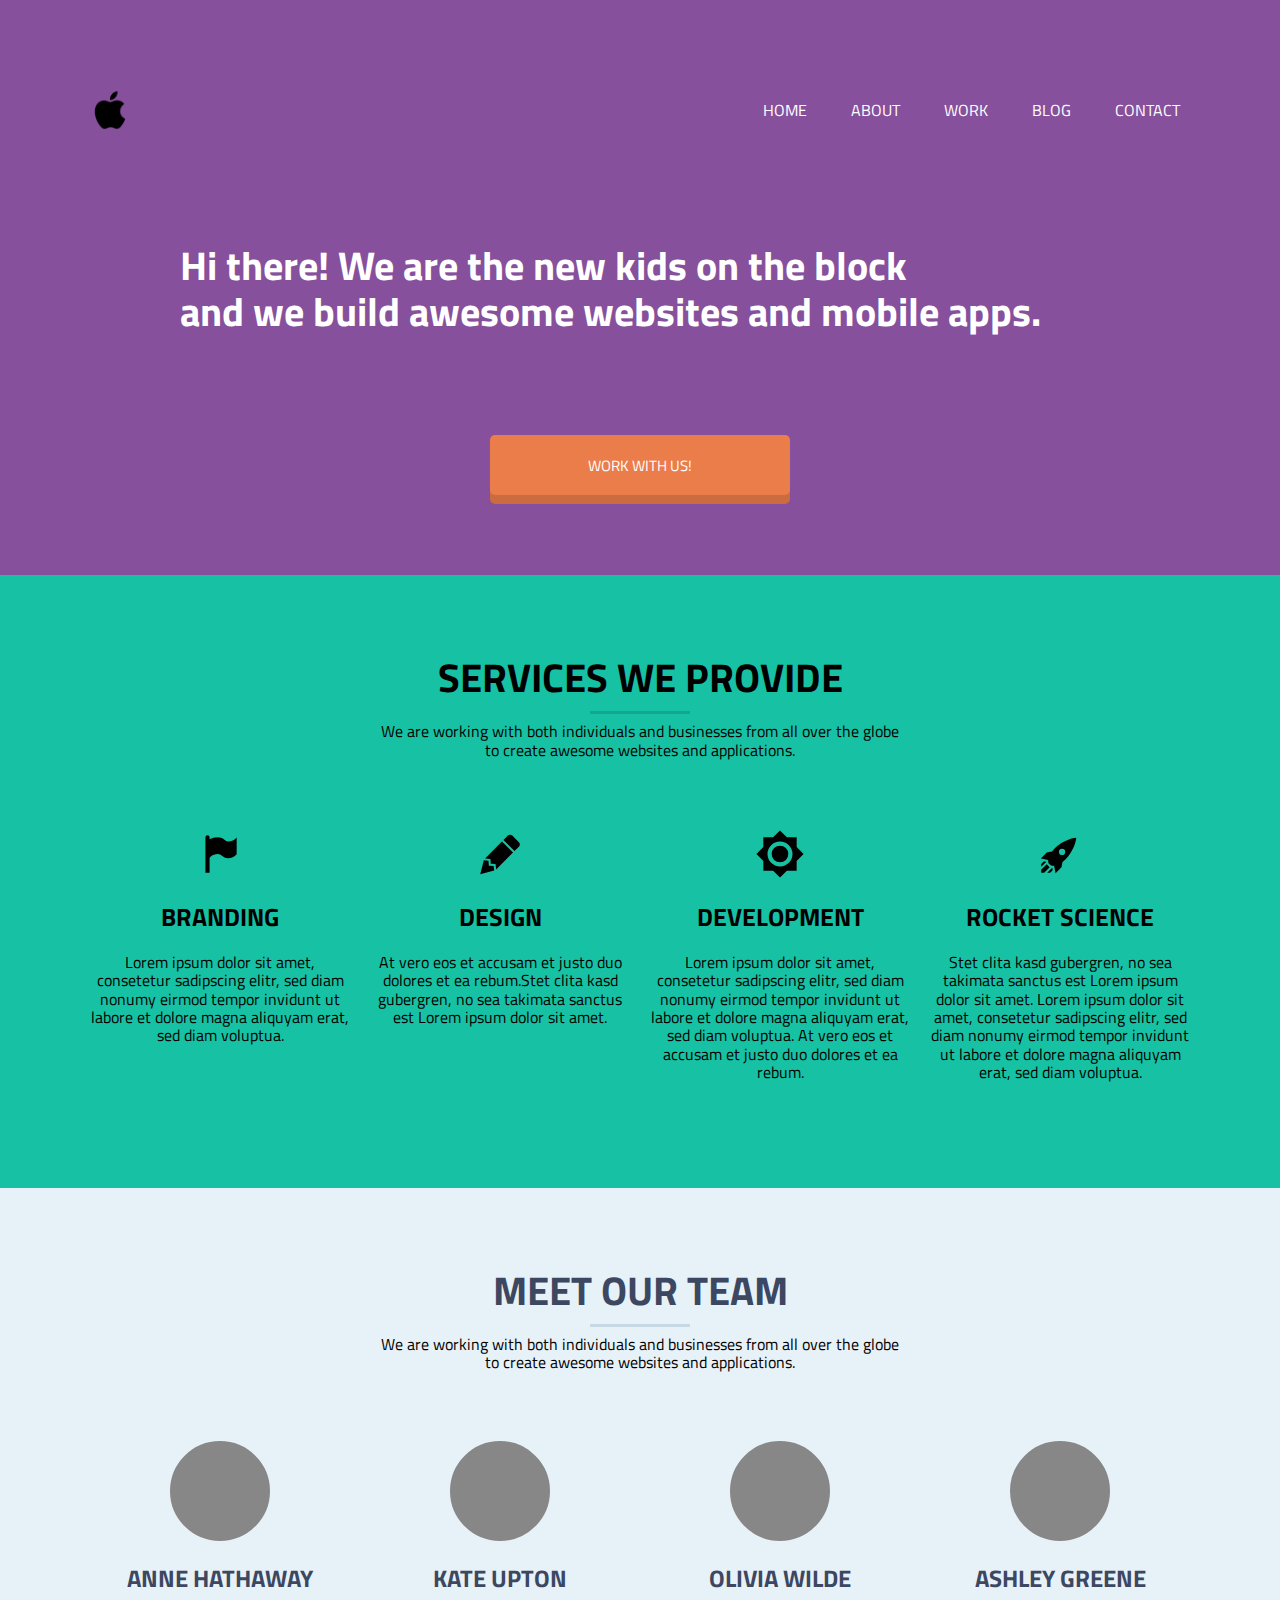
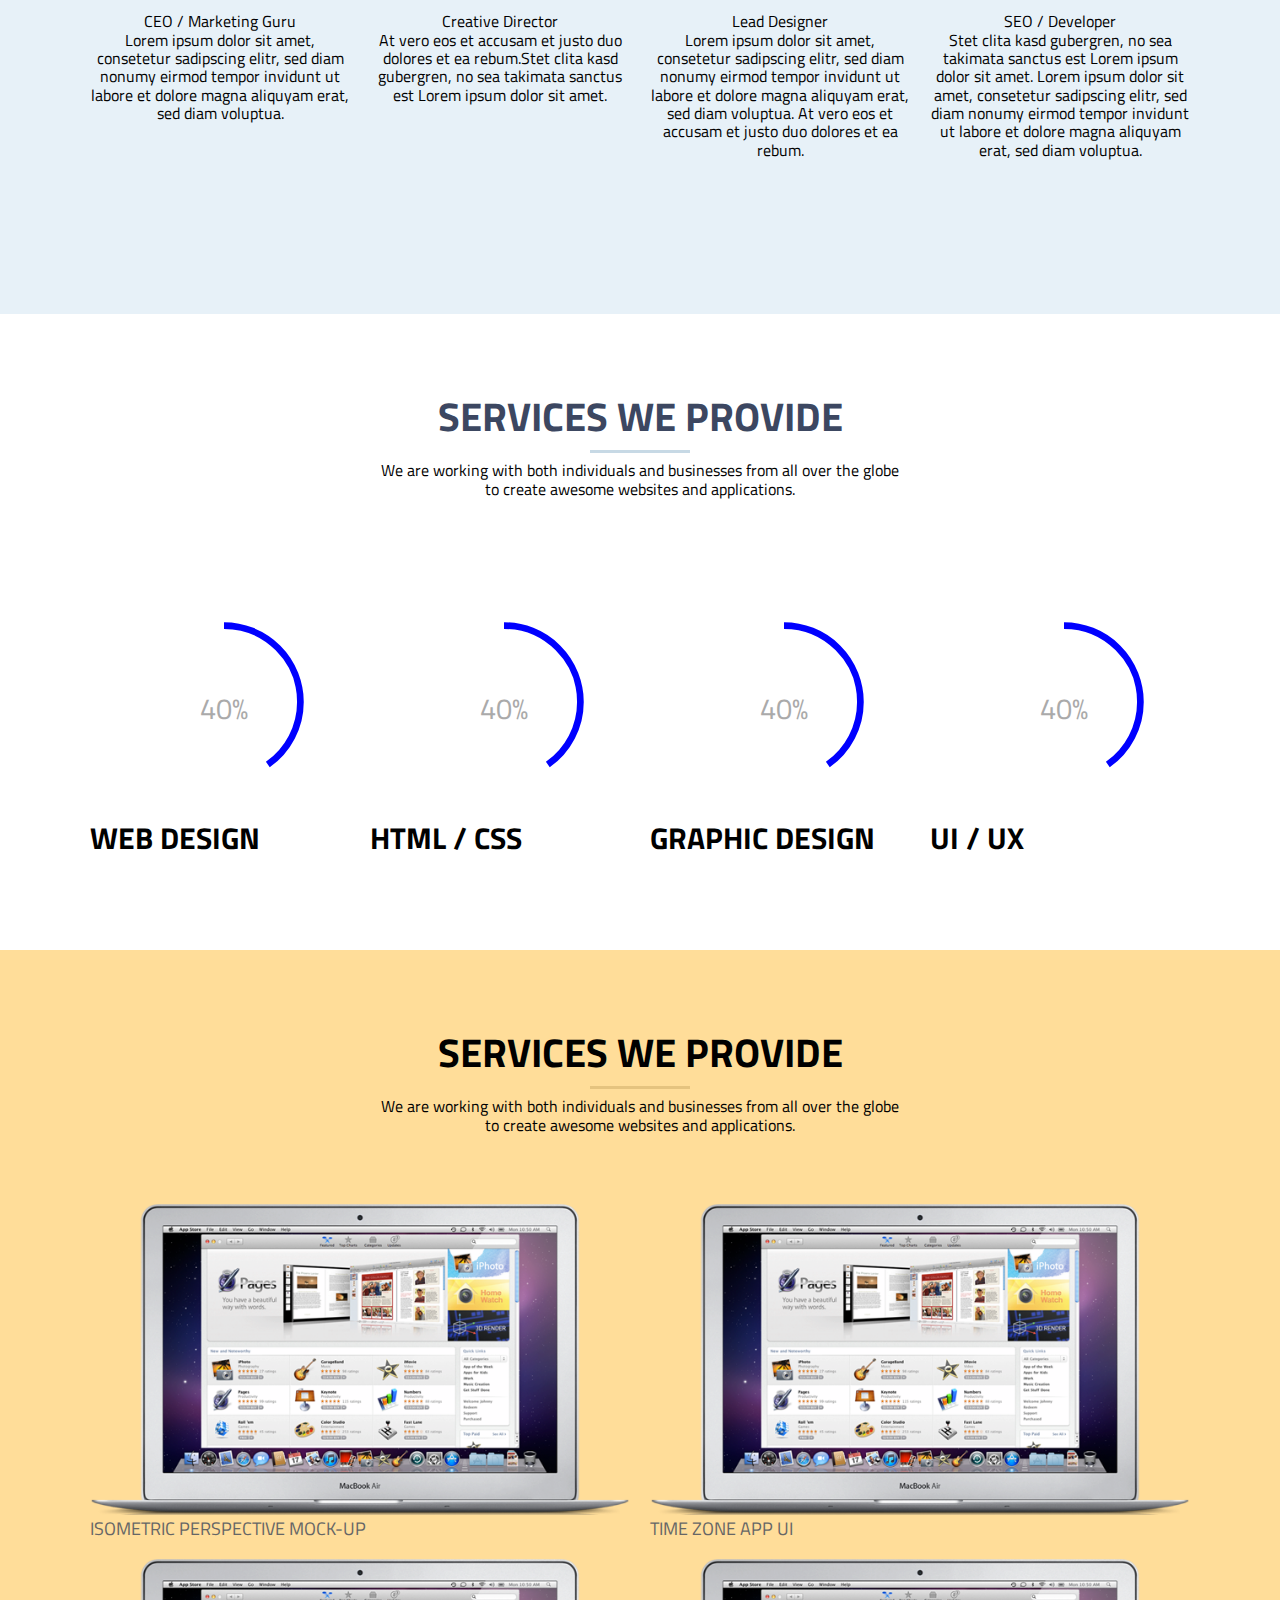
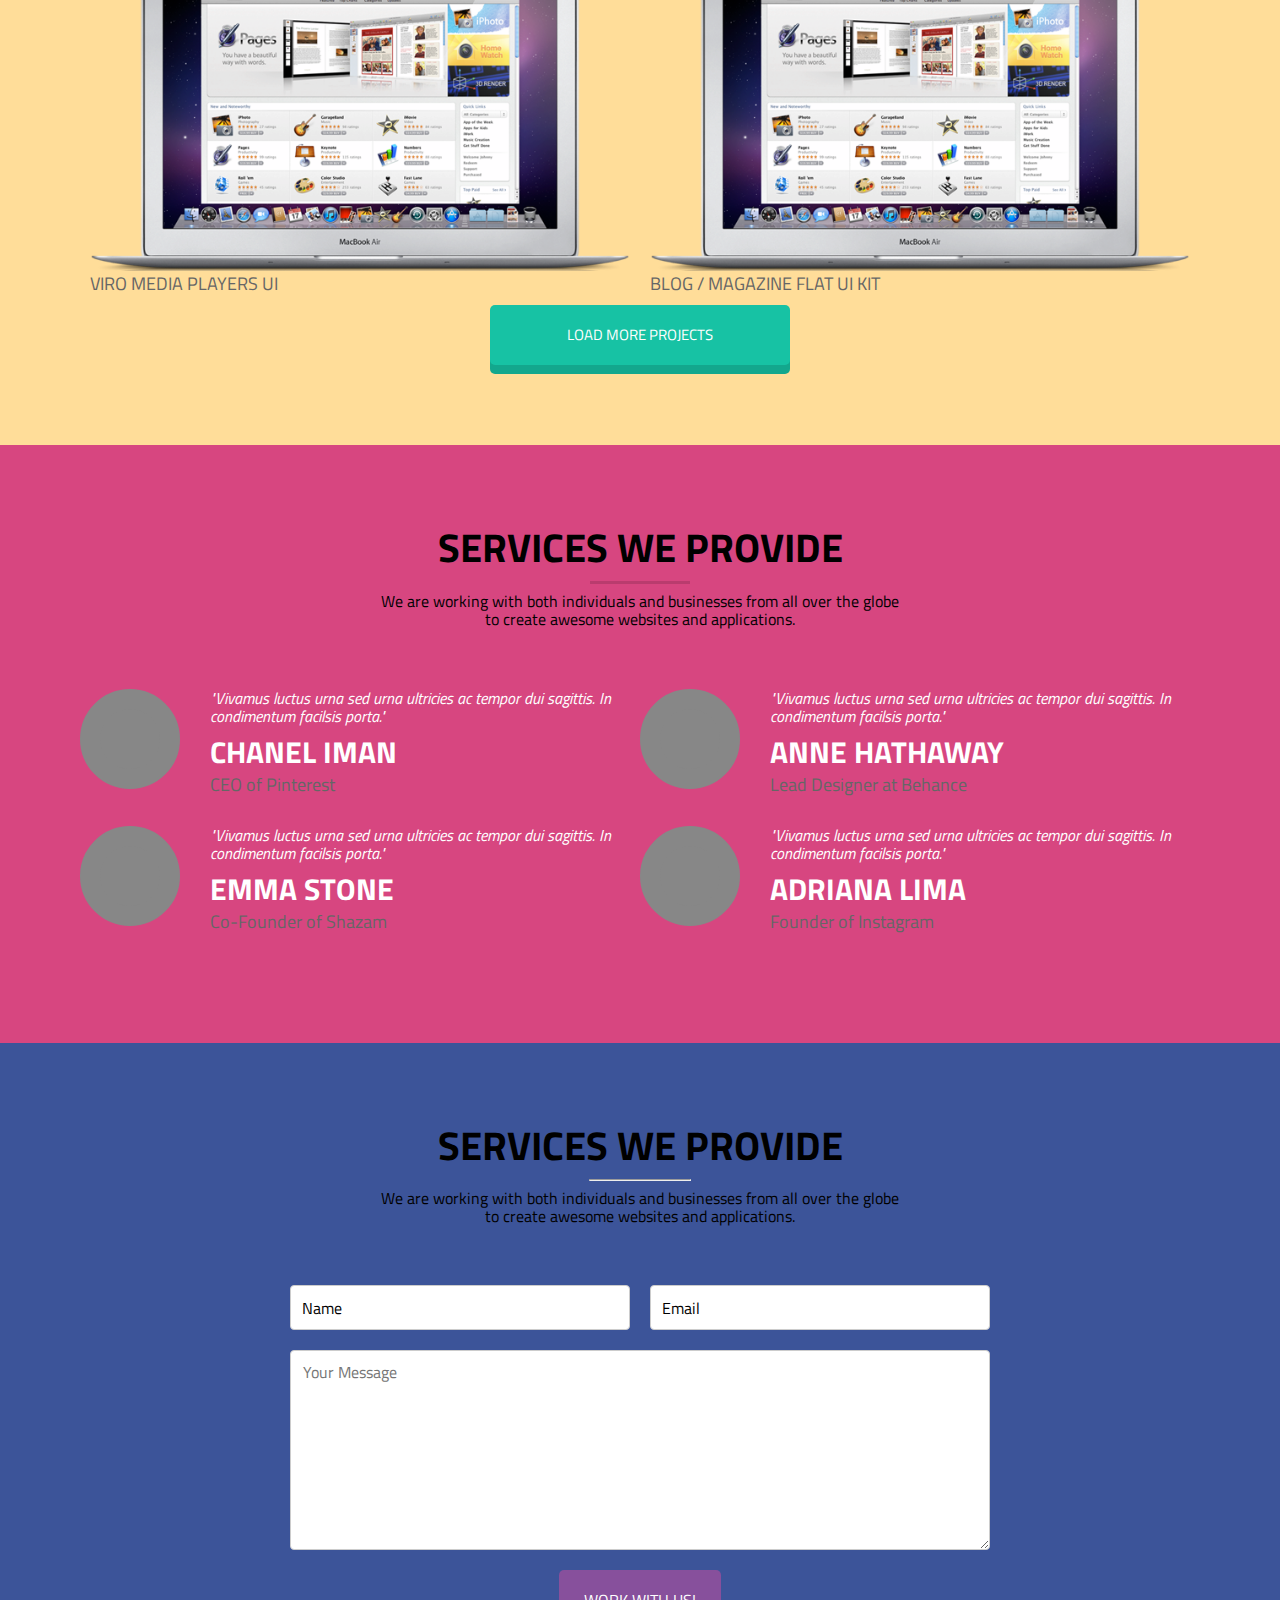
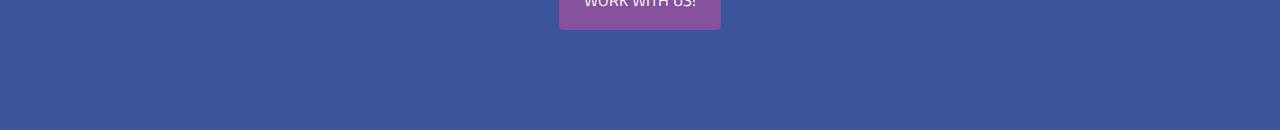
==== index.html @ d3115150 "first commit" ====
<!DOCTYPE html>
<html>
<head>
    <title>Cuda</title>
    <link rel="stylesheet" href="https://use.fontawesome.com/releases/v5.0.8/css/all.css" integrity="sha384-3AB7yXWz4OeoZcPbieVW64vVXEwADiYyAEhwilzWsLw+9FgqpyjjStpPnpBO8o8S" crossorigin="anonymous">
    <link href="https://fonts.googleapis.com/css?family=Titillium+Web" rel="stylesheet">
    <link  rel="stylesheet" type="text/css" href="css/normalize.css" />
    <link  rel="stylesheet" type="text/css" href="css/jquery.circliful.css" />
    <link  rel="stylesheet" type="text/css" href="css/styles.css" />

</head>
<body>
  <div class="section purple">
    <div class="navigation">
      <ul>
        <li class="align-left"><img src="images/apple-128-black.png" height="60" width="60" /></li>
        <li><a href="index.html">HOME</a></li>
        <li><a href="#">ABOUT</a></li>
        <li><a href="#">WORK</a></li>
        <li><a href="#">BLOG</a></li>
        <li><a href="#">CONTACT</a></li>
      </ul>
    </div>
    <div class="testimonials-header">Hi there! We are the new kids on the block<br>
      and we build awesome websites and mobile apps.</div>
    <button class="purple" type="button">WORK WITH US!</button>
  </div>
  <div class="section niagara">
    <div class="section-title">
      <h2 class="section-header">SERVICES WE PROVIDE</h2>
      <hr width="100">
      <div class="section-text">We are working with both individuals and businesses from all over the globe<br>
        to create awesome websites and applications.</div>
    </div>

    <div class="row">
      <div class="column service">
        <img src="images/flag-variant.svg" height="50px" width="50px"/>
        <h2 class="service-name">BRANDING</h2>
        <p class="service-description">Lorem ipsum dolor sit amet, consetetur sadipscing elitr, sed diam
          nonumy eirmod tempor invidunt ut labore et dolore magna aliquyam erat,
          sed diam voluptua.</p>
      </div>
      <div class="column service">
        <img src="images/lead-pencil.svg" height="50px" width="50px"/>
        <h2 class="service-name">DESIGN</h2>
        <p class="service-description">At vero eos et accusam et justo duo dolores et ea rebum.Stet clita
          kasd gubergren, no sea takimata sanctus est Lorem ipsum dolor sit amet. </p>
      </div>
      <div class="column service">
        <img src="images/brightness-7.svg" height="50px" width="50px"/>
        <h2 class="service-name">DEVELOPMENT</h2>
        <p class="service-description">Lorem ipsum dolor sit amet, consetetur sadipscing elitr, sed diam
          nonumy eirmod tempor invidunt ut labore et dolore magna aliquyam erat,
          sed diam voluptua. At vero eos et accusam et justo duo dolores et ea rebum. </p>
      </div>
      <div class="column service">
        <img src="images/rocket.svg" height="50px" width="50px"/>
        <h2 class="service-name">ROCKET SCIENCE</h2>
        <p class="service-description">Stet clita kasd gubergren, no sea takimata sanctus est Lorem ipsum
          dolor sit amet. Lorem ipsum dolor sit amet, consetetur sadipscing elitr,
          sed diam nonumy eirmod tempor invidunt ut labore et dolore magna aliquyam
          erat, sed diam voluptua.</p>
      </div>
    </div>
  </div>
  <div class="section alice">
    <div class="section-title">
      <h2 class="section-header">MEET OUR TEAM</h2>
      <hr width="100">
      <div class="section-text">We are working with both individuals and businesses from all over the globe<br>
        to create awesome websites and applications.</div>
    </div>
      <div class="row">
        <div class="column team">
          <svg height="100" width="100">
            <circle cx="50" cy="50" r="40" stroke="#878787" stroke-width="20" fill="#878787" />
          </svg>
          <h2 class="team-name">ANNE HATHAWAY</h2>
          <div class="team-job">CEO / Marketing Guru</div>
          <div class="team-description">Lorem ipsum dolor sit amet, consetetur sadipscing elitr, sed diam
            nonumy eirmod tempor invidunt ut labore et dolore magna aliquyam erat,
            sed diam voluptua.</div>
            <div class="socials">
              <a href="https://www.facebook.com/" target="_blank"><i class="fab fa-facebook-square"></i></a>
              <a href="https://www.instagram.com/" target="_blank"><i class="fab fa-instagram"></i></a>
              <a href="https://twitter.com/" target="_blank"><i class="fab fa-twitter"></i></a>
            </div>
        </div>
        <div class="column team">
          <svg height="100" width="100">
            <circle cx="50" cy="50" r="40" stroke="#878787" stroke-width="20" fill="#878787" />
          </svg>
          <h2 class="team-name">KATE UPTON</h2>
          <div class="team-job">Creative Director</div>
          <div class="team-description">At vero eos et accusam et justo duo dolores et ea rebum.Stet clita
            kasd gubergren, no sea takimata sanctus est Lorem ipsum dolor sit amet. </div>
          <div class="socials">
            <a href="https://www.facebook.com/" target="_blank"><i class="fab fa-facebook-square"></i></a>
            <a href="https://www.instagram.com/" target="_blank"><i class="fab fa-instagram"></i></a>
            <a href="https://twitter.com/" target="_blank"><i class="fab fa-twitter"></i></a>
          </div>
        </div>
        <div class="column team">
          <svg height="100" width="100">
            <circle cx="50" cy="50" r="40" stroke="#878787" stroke-width="20" fill="#878787" />
          </svg>
          <h2 class="team-name">OLIVIA WILDE</h2>
          <div class="team-job">Lead Designer</div>
          <div class="team-description">Lorem ipsum dolor sit amet, consetetur sadipscing elitr, sed diam
            nonumy eirmod tempor invidunt ut labore et dolore magna aliquyam erat,
            sed diam voluptua. At vero eos et accusam et justo duo dolores et ea rebum. </div>
            <div class="socials">
              <a href="https://www.facebook.com/" target="_blank"><i class="fab fa-facebook-square"></i></a>
              <a href="https://www.instagram.com/" target="_blank"><i class="fab fa-instagram"></i></a>
              <a href="https://twitter.com/" target="_blank"><i class="fab fa-twitter"></i></a>
            </div>
        </div>
        <div class="column team">
          <svg height="100" width="100">
            <circle cx="50" cy="50" r="40" stroke="#878787" stroke-width="20" fill="#878787" />
          </svg>
          <h2 class="team-name">ASHLEY GREENE</h2>
          <div class="team-job">SEO / Developer</div>
          <div class="team-description">Stet clita kasd gubergren, no sea takimata sanctus est Lorem ipsum
            dolor sit amet. Lorem ipsum dolor sit amet, consetetur sadipscing elitr,
            sed diam nonumy eirmod tempor invidunt ut labore et dolore magna aliquyam
            erat, sed diam voluptua.</div>
            <div class="socials">
              <a href="https://www.facebook.com/" target="_blank"><i class="fab fa-facebook-square"></i></a>
              <a href="https://www.instagram.com/" target="_blank"><i class="fab fa-instagram"></i></a>
              <a href="https://twitter.com/" target="_blank"><i class="fab fa-twitter"></i></a>
            </div>
        </div>
      </div>
  </div>
  <div class="section white">
    <div class="section-title">
      <h2 class="section-header">SERVICES WE PROVIDE</h2>
      <hr width="100">
      <div class="section-text">We are working with both individuals and businesses from all over the globe<br>
        to create awesome websites and applications.</div>
    </div>
    <div class="row">
      <div class="column">
        <div id="test-circle"></div>
        <div class="testimonials-name">WEB DESIGN</div>
      </div>
      <div class="column">
        <div id="test-circle2"></div>
        <div class="testimonials-name">HTML / CSS</div>
      </div>
      <div class="column">
        <div id="test-circle3"></div>
        <div class="testimonials-name">GRAPHIC DESIGN</div>
      </div>
      <div class="column">
        <div id="test-circle4"></div>
        <div class="testimonials-name">UI / UX</div>
      </div>
    </div>
  </div>
  <div class="section orange">
    <div class="section-title">
      <h2 class="section-header">SERVICES WE PROVIDE</h2>
      <hr width="100">
      <div class="section-text">We are working with both individuals and businesses from all over the globe<br>
        to create awesome websites and applications.</div>
    </div>
    <div class="row1">
      <div class="column1">
        <img src="images/mac_app_store.png" />
        <div class="testimonials-job">ISOMETRIC PERSPECTIVE MOCK-UP</div>
      </div>
      <div class="column1">
        <img src="images/mac_app_store.png" />
        <div class="testimonials-job">TIME ZONE APP UI</div>
      </div>
    </div>
    <div class="row1">
      <div class="column1">
        <img src="images/mac_app_store.png" />
        <div class="testimonials-job">VIRO MEDIA PLAYERS UI</div>
      </div>
      <div class="column1">
        <img src="images/mac_app_store.png" />
        <div class="testimonials-job">BLOG / MAGAZINE FLAT UI KIT</div>
      </div>
    </div>
    <button class="orange" type="button">LOAD MORE PROJECTS</button>
  </div>
  <div class="section pink">
    <div class="section-title">
      <h2 class="section-header">SERVICES WE PROVIDE</h2>
      <hr width="100">
      <div class="section-text">We are working with both individuals and businesses from all over the globe<br>
        to create awesome websites and applications.</div>
    </div>
    <div class="row">
      <div class="column1">
        <svg height="100" width="100">
          <circle cx="50" cy="50" r="40" stroke="#878787" stroke-width="20" fill="#878787" />
        </svg>
        <div class="info">
          <div class="testimonials-body">"Vivamus luctus urna sed urna ultricies ac tempor dui sagittis. In condimentum facilsis porta."</div>
          <div class="testimonials-name">CHANEL IMAN</div>
          <div class="testimonials-job">CEO of Pinterest</div>
        </div>
      </div>
      <div class="column1">
        <svg height="100" width="100">
          <circle cx="50" cy="50" r="40" stroke="#878787" stroke-width="20" fill="#878787" />
        </svg>
        <div class="info">
          <div class="testimonials-body">"Vivamus luctus urna sed urna ultricies ac tempor dui sagittis. In condimentum facilsis porta."</div>
          <div class="testimonials-name">ANNE HATHAWAY</div>
          <div class="testimonials-job">Lead Designer at Behance</div>
        </div>
      </div>
      <div class="column1">
        <svg height="100" width="100">
          <circle cx="50" cy="50" r="40" stroke="#878787" stroke-width="20" fill="#878787" />
        </svg>
        <div class="info">
          <div class="testimonials-body">"Vivamus luctus urna sed urna ultricies ac tempor dui sagittis. In condimentum facilsis porta."</div>
          <div class="testimonials-name">EMMA STONE</div>
          <div class="testimonials-job">Co-Founder of Shazam</div>
        </div>
      </div>
      <div class="column1">
        <svg height="100" width="100">
          <circle cx="50" cy="50" r="40" stroke="#878787" stroke-width="20" fill="#878787" />
        </svg>
        <div class="info">
          <div class="testimonials-body">"Vivamus luctus urna sed urna ultricies ac tempor dui sagittis. In condimentum facilsis porta."</div>
          <div class="testimonials-name">ADRIANA LIMA</div>
          <div class="testimonials-job">Founder of Instagram</div>
        </div>
      </div>
    </div>
  </div>
  <div class="section blue">
    <div class="section-title">
      <h2 class="section-header">SERVICES WE PROVIDE</h2>
      <hr width="100">
      <div class="section-text">We are working with both individuals and businesses from all over the globe<br>
        to create awesome websites and applications.</div>
    </div>
    <div class="container">
      <form class="contact-form" action="/action_page.php">
        <div class="input-group">
          <input required type="text" id="name" name="name">
          <label for="name">Name</label>
        </div>
        <div class="input-group last">
          <input required type="text" id="email" name="email">
          <label for="email">Email</label>
        </div>
        <textarea id="subject" name="subject" placeholder="Your Message" style="height:200px"></textarea>
        <button class="purple" type="submit">WORK WITH US!</button>
      </form>
    </div>
    <footer></footer>
  </div>
  <script type="text/javascript" src="js/jquery-3.3.1.js"></script>
  <script type="text/javascript" src="js/jquery.circliful.min.js"></script>
  <script type="text/javascript" src="js/functions.js"></script>
</body>
</html>
---- css/styles.css ----
* {
  box-sizing: border-box;
}

body {
  margin: 0;
  font-family: 'Titillium Web', sans-serif;
}

img {
  max-width: 100%;
  height: auto;
}

.testimonials-job {
  font-size:
}

.navigation ul  {
  padding: 0;
  list-style: none;
  list-style-type: none;
  overflow: hidden;
  margin: 0;
  text-align: right;
}

.navigation ul li {
  display: inline-block;
  position: relative;
}


.navigation ul li.align-left {
  float: left;
}

.navigation ul li a {
  display: inline-block;
  color: #fff;
  text-align: center;
  padding: 0 20px;
  text-decoration: none;
  height: 60px;
  line-height: 60px;
}

.navigation ul li a:hover {
  color: #fff;
  background-color: #643A79;
  border-radius: 10px
}

.section {
  padding: 80px;
}

.section-title {
  margin-bottom: 60px;
  text-align: center;
}

.section-title .section-header {
  margin-top: 0;
  font-size: 40px;
  margin-bottom: 10px;
}

.purple {
  background: #87509C;
}

.purple .testimonials-header {
  font-size: 40px;
  font-weight: bold;
  color: #fff;
  margin: 100px;
}

button {
  padding: 15px 25px;
  font-size: 15px;
  cursor: pointer;
  text-align: center;
  text-decoration: none;
  outline: none;
  color: white;
  border: none;
  border-radius: 5px;
  transition: all 300ms ease;
  height: 60px;
  width: 300px;
  margin: 0 auto;
  display: block;
}

button:hover {
  transform: translateY(9px);
}

.purple button {
  background-color: #EB7D4B;
  box-shadow: 0 9px #CA6B40;
}

.purple button:hover {
  box-shadow: 0 0px #CA6B40;
}

.niagara {
  background: #17C2A4;
}

.niagara .testimonials-header {
  font-size: 40px;
  font-weight: bold;
  color: #fff;
  letter-spacing: 3px;
  margin-bottom: 20px;
}

.niagara hr {
  height: 3px;
  color: #13A78D;
  background-color: #13A78D;
  border: none;
}

.niagara .service {
  text-align: center;
}

.niagara .service-text {
  font-size: 20px;
  color: #fff;
  margin-bottom: 50px;
}

.niagara .service-name {
  font-size: 25px;
}

.alice {
  background: #E7F1F8;
}

.alice .team {
  text-align: center;
}

.alice h1,
.alice h2,
.alice p {
  color: #3C4761;
}

.alice h3 {
  color: #49C1E9;
}

.alice hr {
  height: 3px;
  color: #C7D9E5;
  background-color: #C7D9E5;
  border: none;
}

.alice .socials {
  margin-top: 20px;
}

.alice .socials a {
  margin-right: 10px;
  color: #fff;
  font-size: 20px;
}

.alice .socials i {
  width: 45px;
  height: 45px;
  text-align: center;
  line-height: 45px;
  border-radius: 50%;
  background: #BDD1DF;
}

.alice .socials a:last-child {
  margin-right: 0;
}

.alice .socials a:hover {
  color: #fff;
}

.alice .socials a:hover i {
  background: #3C4761;
}

.white {
  background:  #fff;
}

.white h1 {
  color: #3C4761;
}

.white h2 {
  color: #3C4761;
}

.white p {
  color: #3C4761;
}

.white hr {
  height: 3px;
  color: #C7D9E5;
  background-color: #C7D9E5;
  border: none;
}

.orange {
  background: #FFDD99;
}

.orange h1 {
  color: #393939;
}

.orange p {
  color: #393939;
}

.orange hr {
  height: 3px;
  color: #E5C37F;
  background-color: #E5C37F;
  border: none;
}

.orange button {
  background-color: #17C2A4;
  box-shadow: 0 9px #13A78D;
}

.orange button:hover {
  box-shadow: 0 0px #13A78D;
}

.column {
  float: left;
  width: 25%;
  padding: 10px;
}

.row:after {
  content: "";
  display: table;
  clear: both;
}

.orange .column1 {
  float: left;
  width: 50%;
  padding: 10px;
  vertical-align: top;
}

.pink {
  background: #D74680;
}

.pink h1 {

}

.pink .info {
  color: #fff;
}

.pink hr {
  height: 3px;
  background: #B93C6E;
  border: none;
}

.pink .column1 {
  float: left;
  width: 50%;
  margin-bottom: 30px;
}

.pink .column1 .info {
  flex: 1;
}

.pink .column1 .info p {
  margin-top: 0;
}

.pink .column1 svg {
  margin-right: 30px;
  float: left;
}

.pink .column1 .info {
  padding-left: 120px;
}


.testimonials-body {
  font-style: italic;
  margin-bottom: 10px;
}

.testimonials-name {
  font-size: 30px;
  font-weight: bold;
  margin-bottom: 5px;
}

.testimonials-job {
  font-size: 18px;
  color: #666;
}

.blue {
  background: #3C5499;
}

input[type=text], select, textarea {
    width: 80%;
    padding: 12px;
    border: 1px solid #ccc;
    border-radius: 4px;
    resize: vertical;

}

.contact-form {
  max-width: 700px;
  margin: 20px auto;
  font-size: 0;

}

.contact-form * {
  width: 100%;
  font-size: 16px;
}

.contact-form .input-group {
  margin-bottom: 20px;
  margin-right: 20px;
  max-width: calc(50% - 10px);
  display: inline-block;
  position: relative;
}

.contact-form .input-group input {
  width: 100%;
}

.contact-form .input-group input.not-empty + label {
  /* opacity: 0; */
  font-size: 10px;
  transform: translateY(calc(-50% - 30px))
}

.contact-form .input-group label {
  position: absolute;
  top: 50%;
  transition: all 300ms ease;
  left: 12px;
  transform: translateY(-50%);
}

.contact-form .input-group.last {
  margin-right: 0;
}

.contact-form button {
  display: block;
  width: auto;
  margin-top: 20px;
}

input[type=submit] {
    background-color: #4CAF50;
    color: white;
    padding: 12px 20px;
    border: none;
    border-radius: 4px;
    cursor: pointer;
    float: right;
}
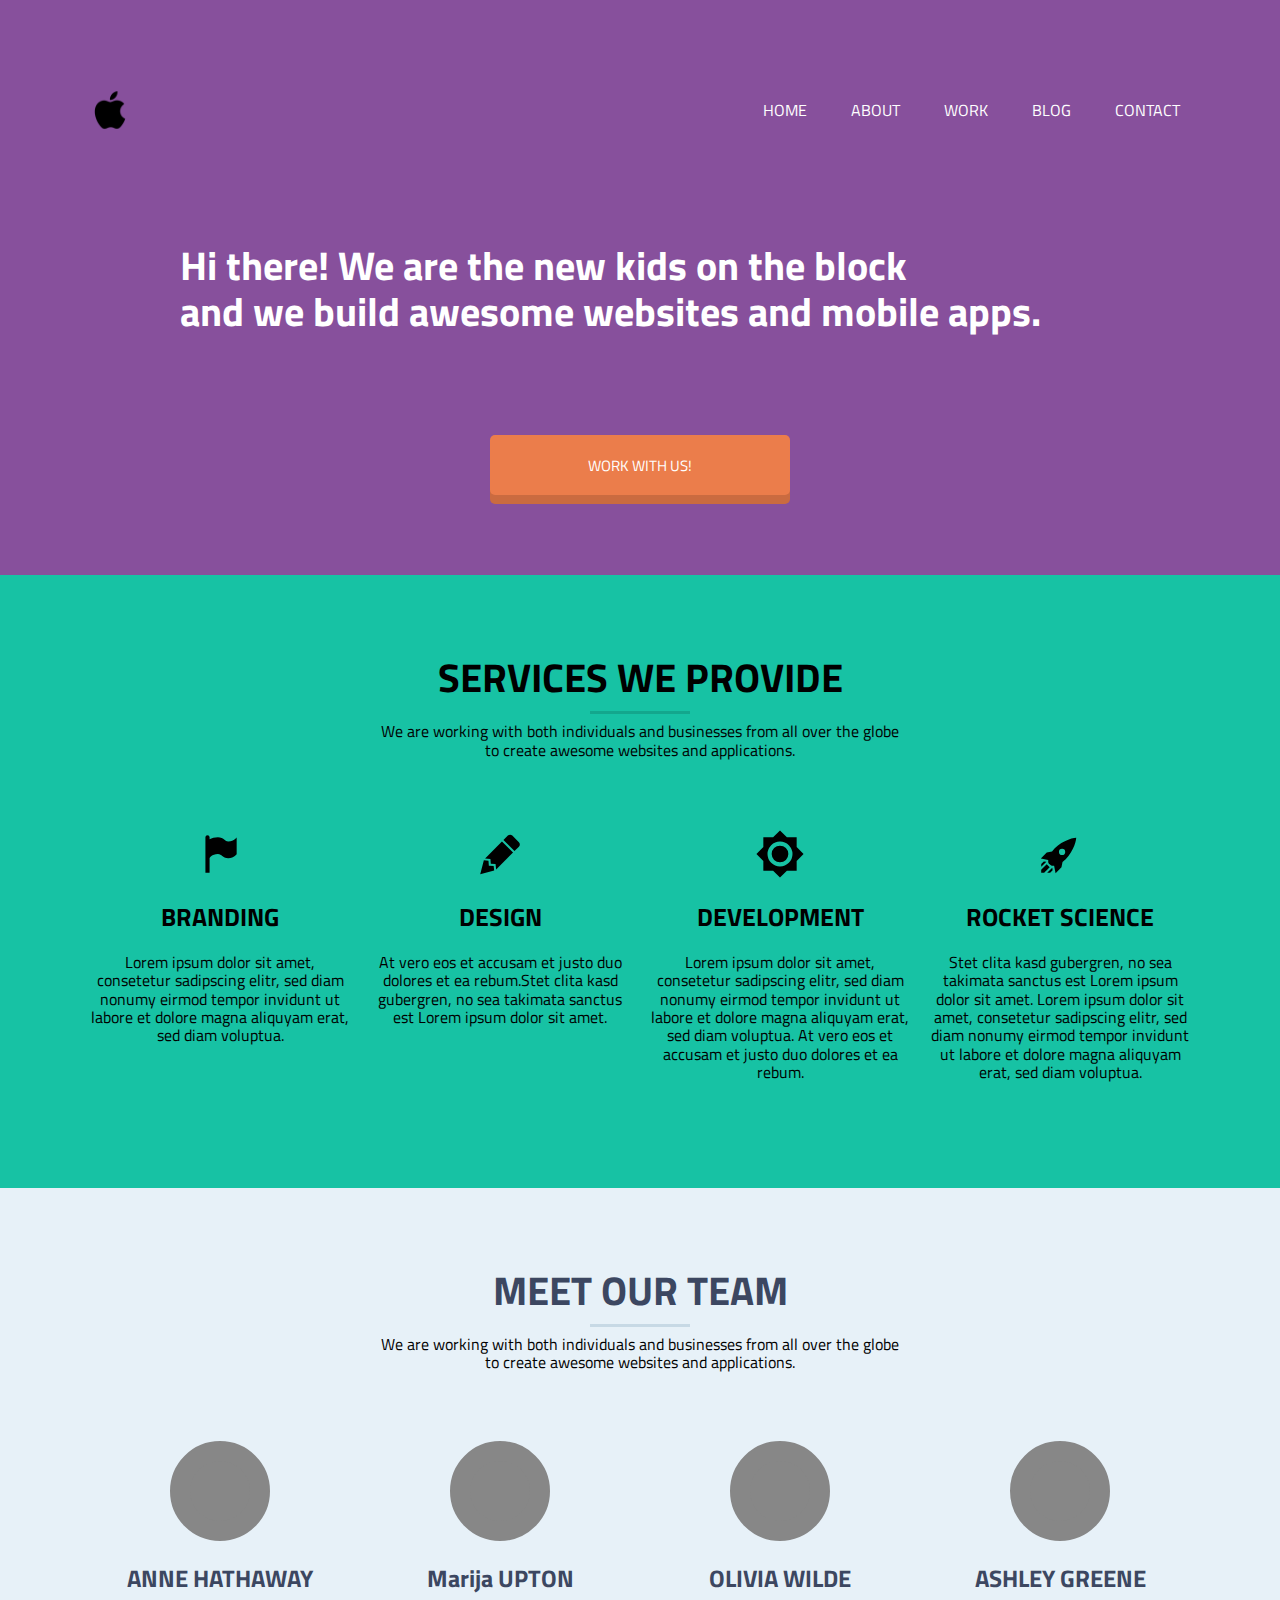
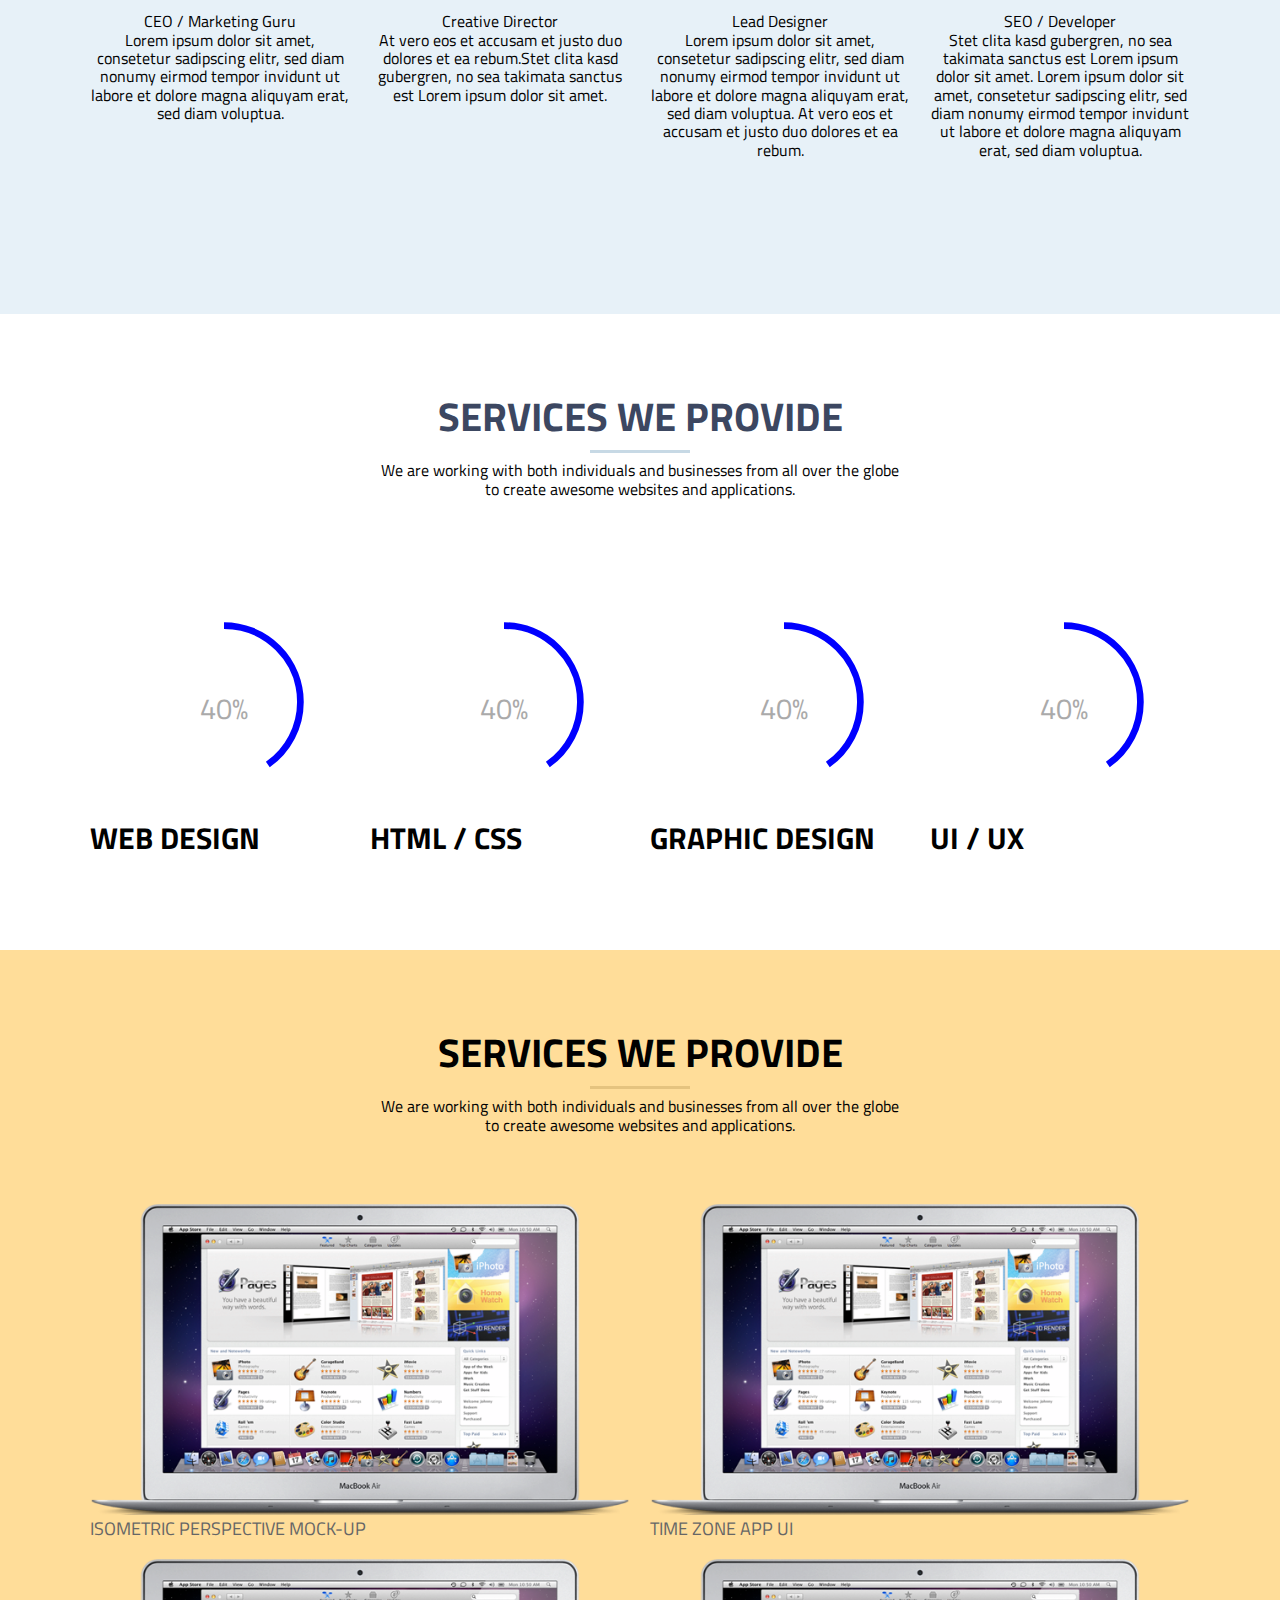
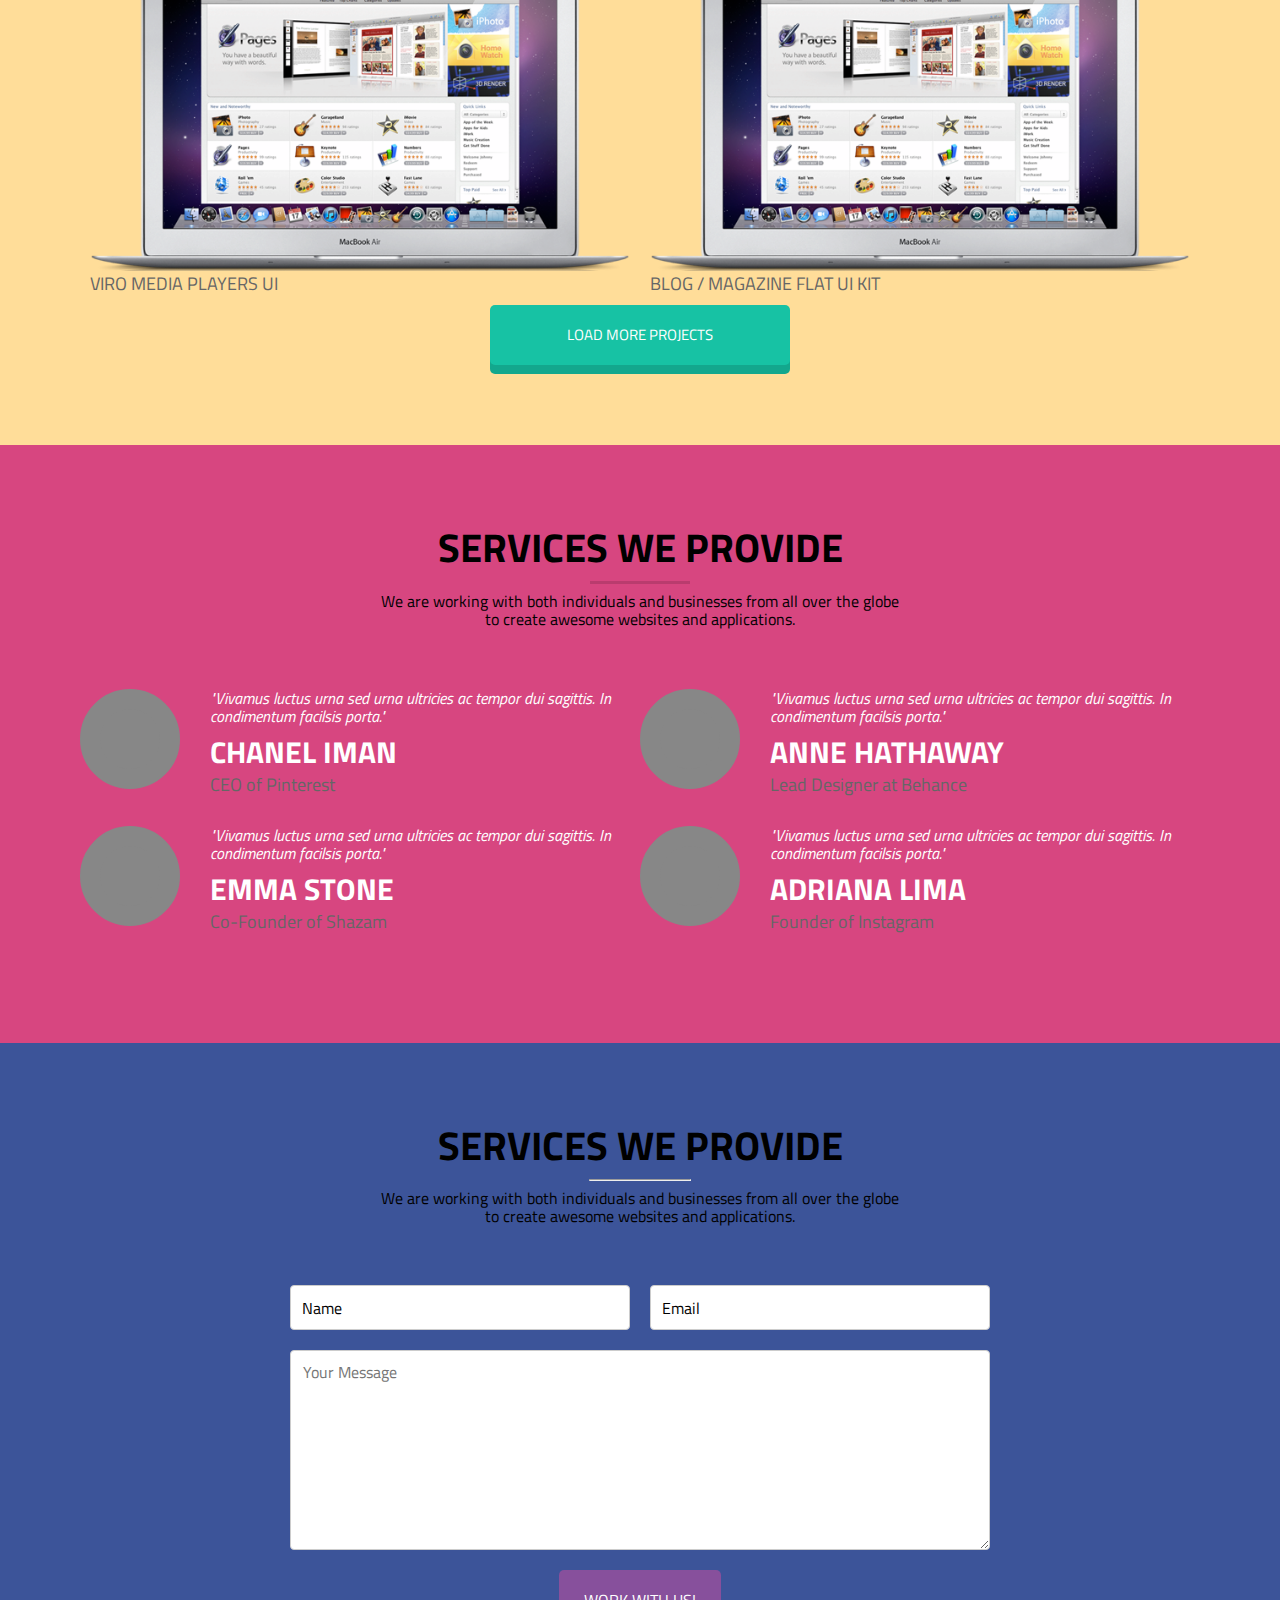
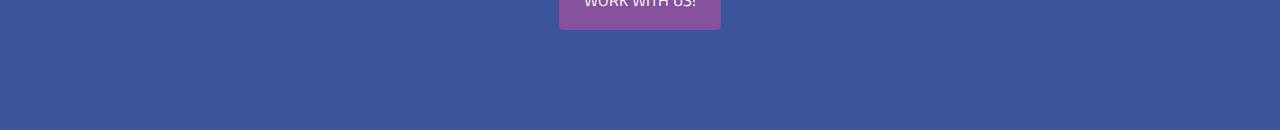
==== commit 938d10b5: "section title changed" ====
--- a/index.html
+++ b/index.html
@@ -91,7 +91,7 @@
           <svg height="100" width="100">
             <circle cx="50" cy="50" r="40" stroke="#878787" stroke-width="20" fill="#878787" />
           </svg>
-          <h2 class="team-name">KATE UPTON</h2>
+          <h2 class="team-name">Marija UPTON</h2>
           <div class="team-job">Creative Director</div>
           <div class="team-description">At vero eos et accusam et justo duo dolores et ea rebum.Stet clita
             kasd gubergren, no sea takimata sanctus est Lorem ipsum dolor sit amet. </div>
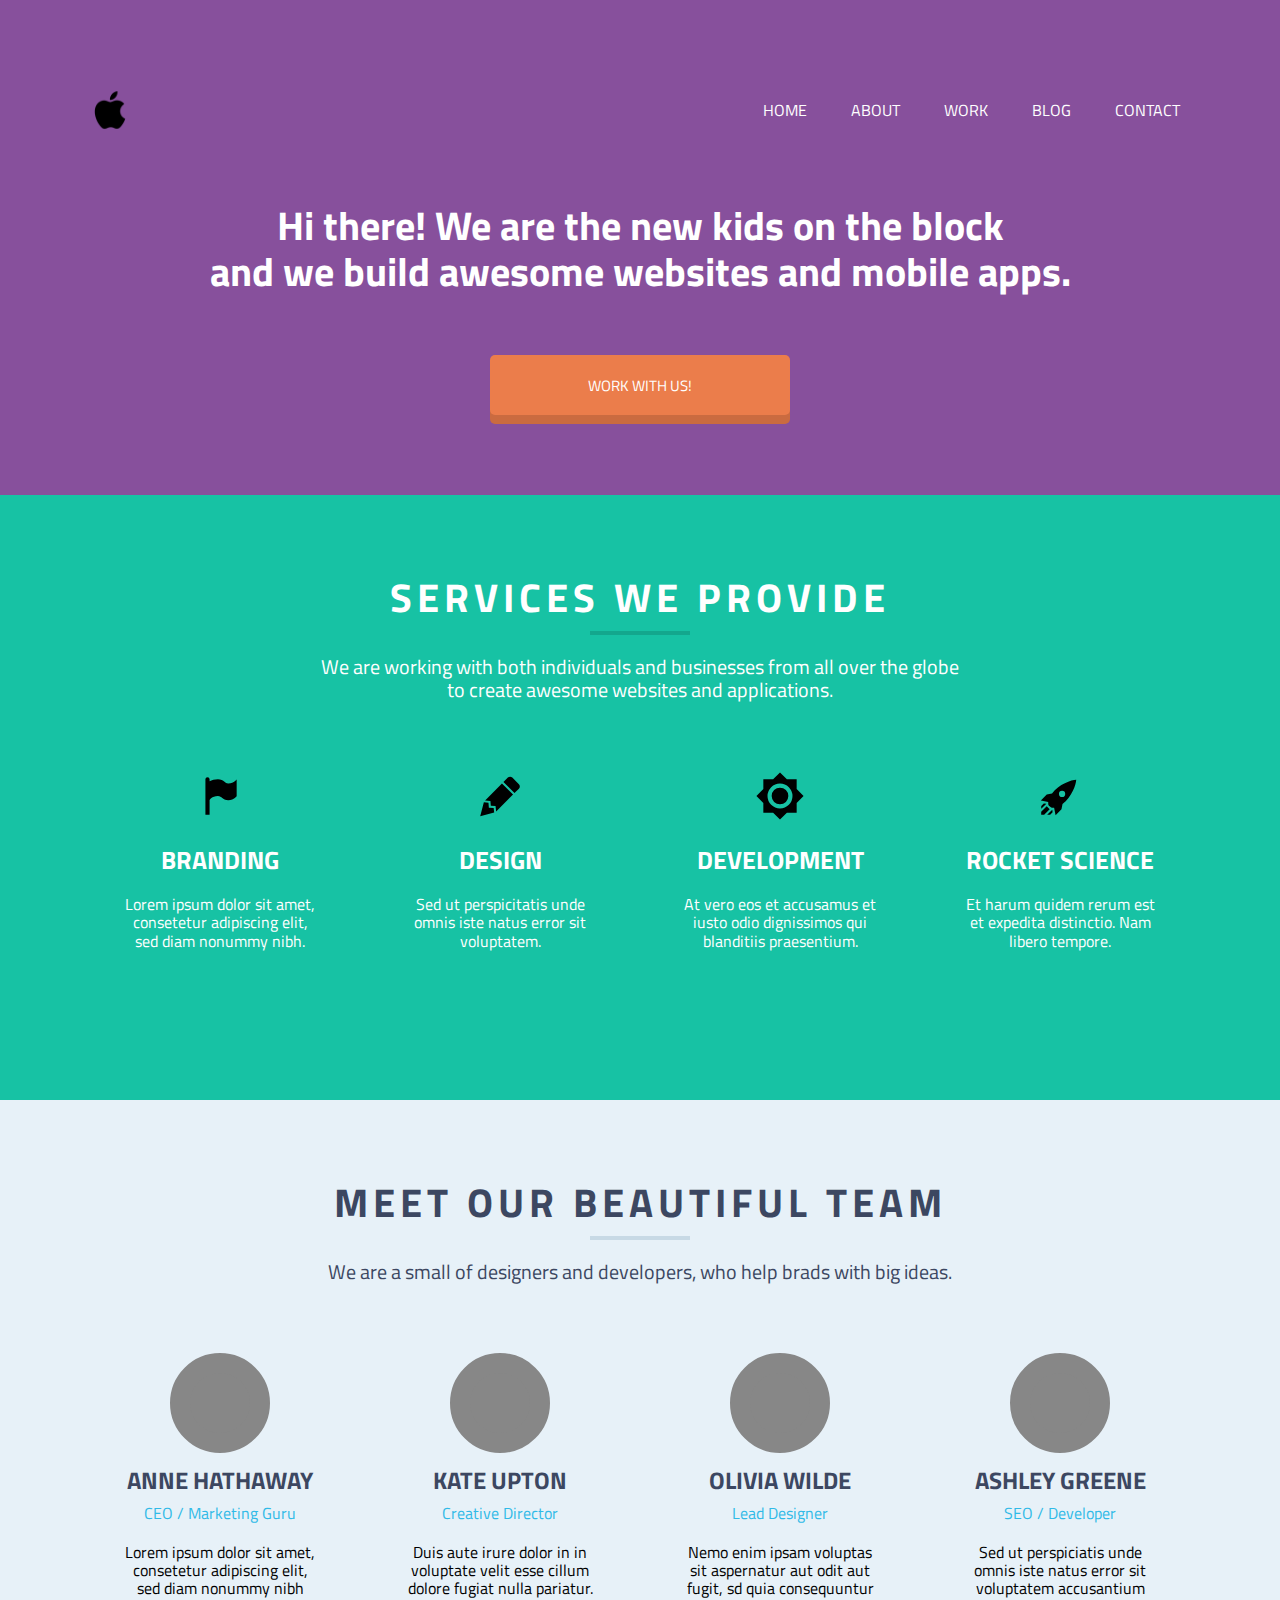
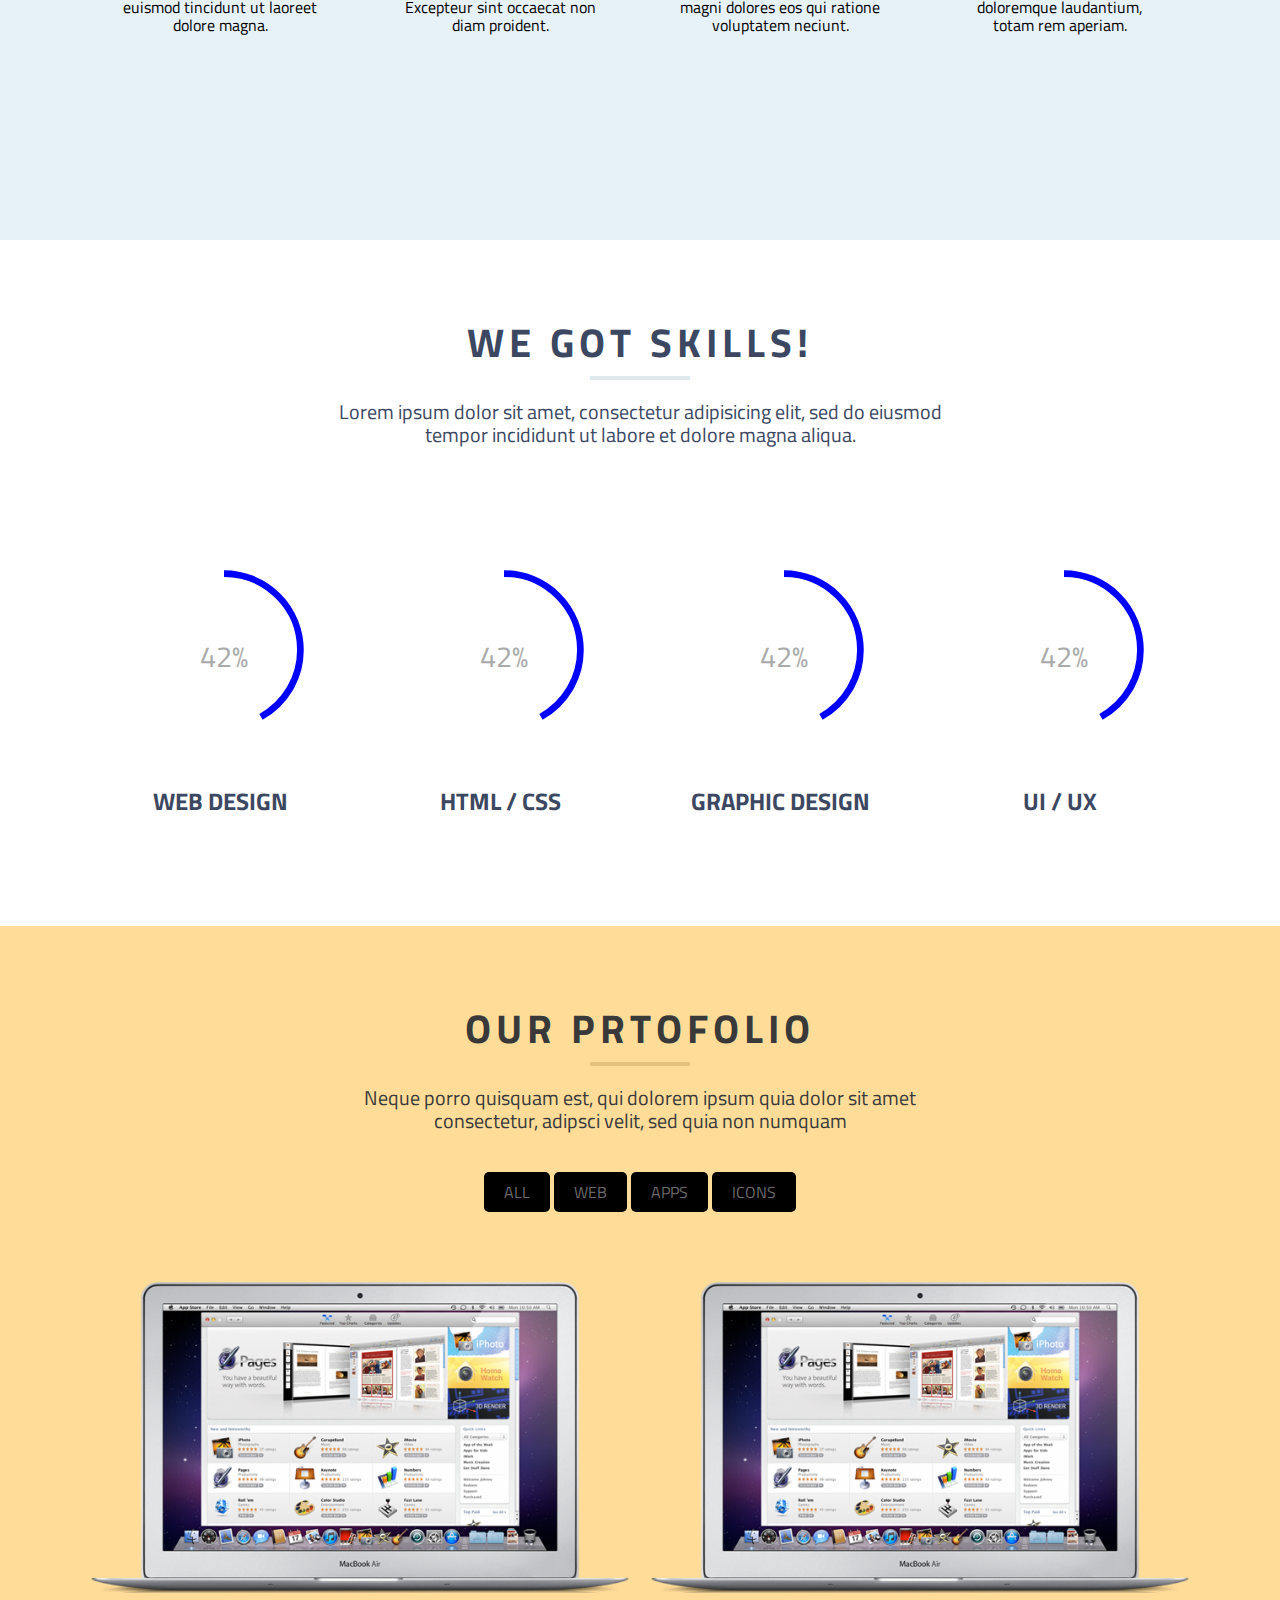
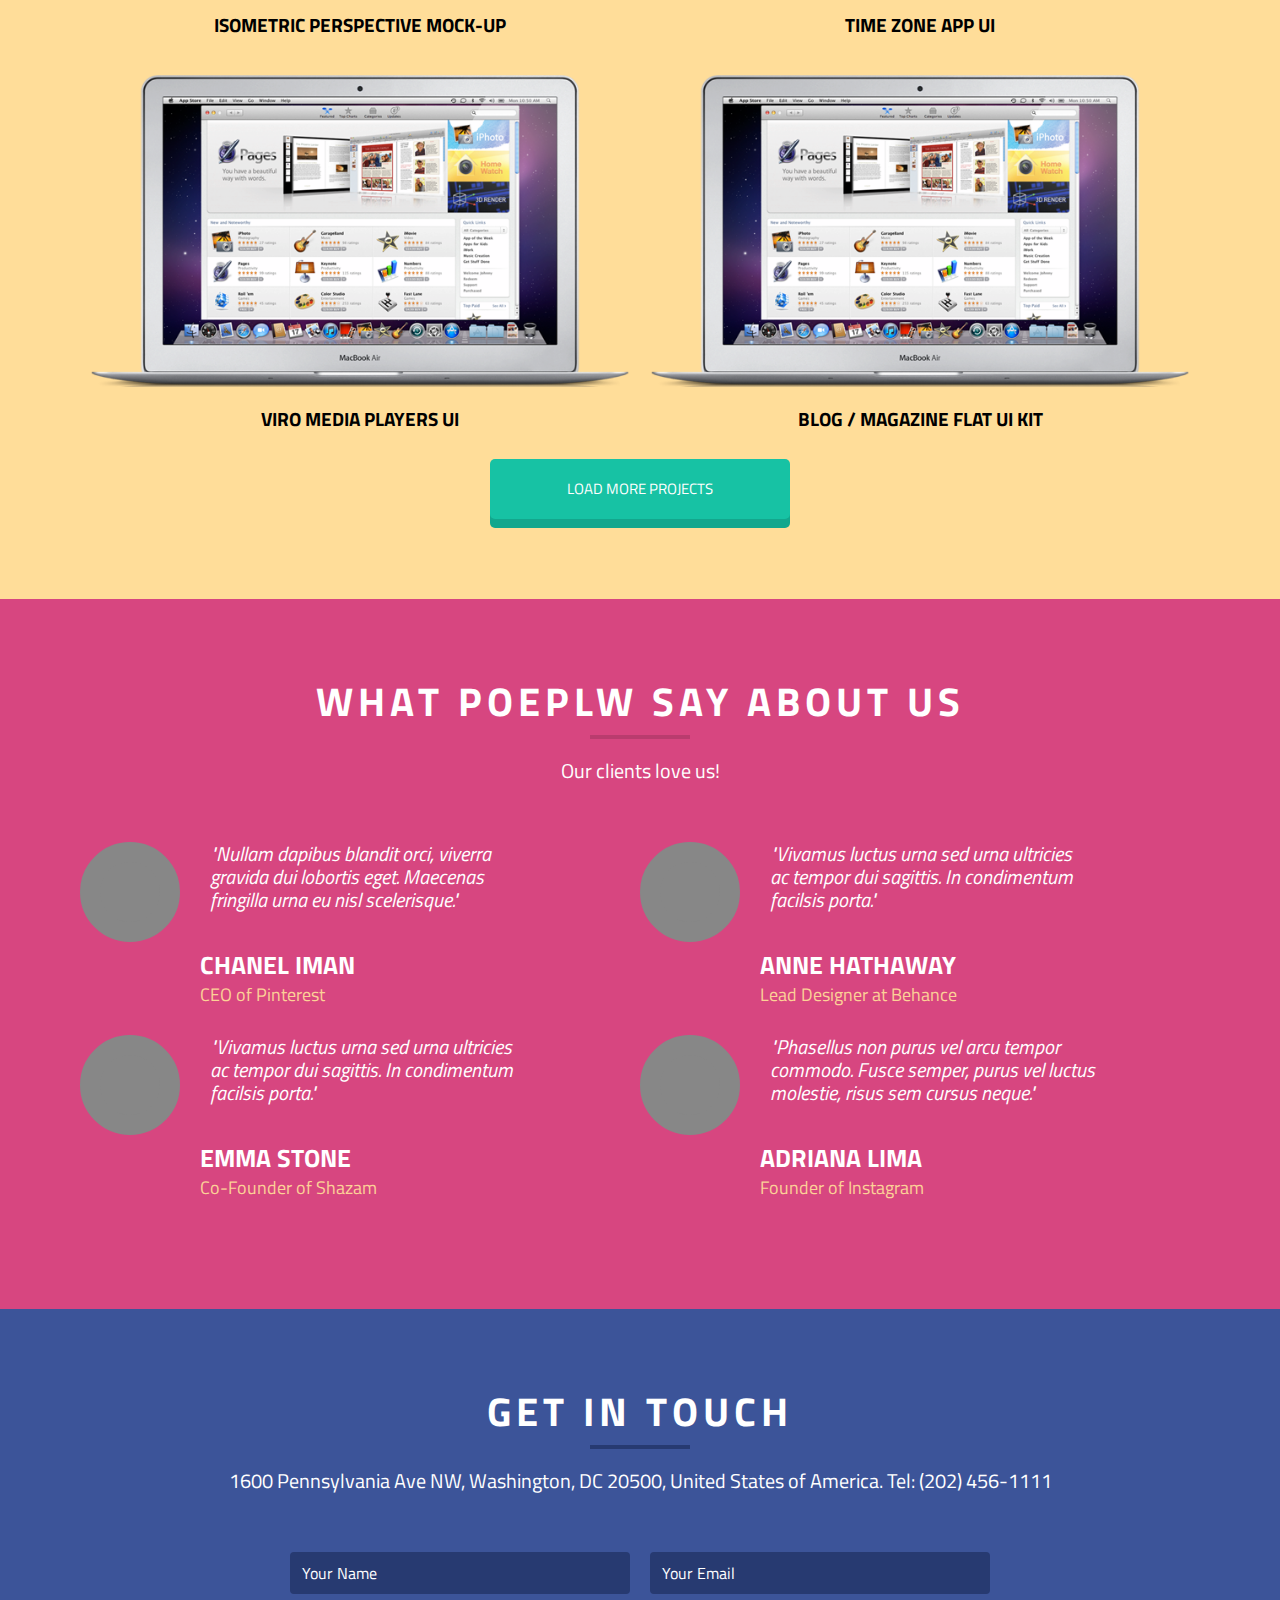
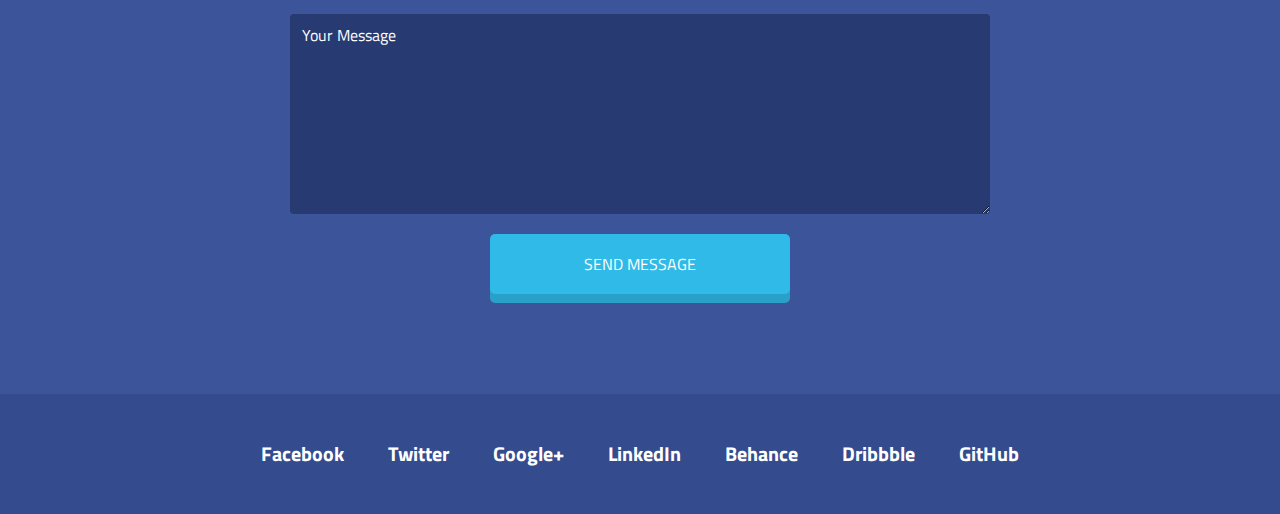
==== commit b54df2e6: "refarctoring" ====
--- a/index.html
+++ b/index.html
@@ -21,7 +21,7 @@
         <li><a href="#">CONTACT</a></li>
       </ul>
     </div>
-    <div class="testimonials-header">Hi there! We are the new kids on the block<br>
+    <div class="welcome">Hi there! We are the new kids on the block<br>
       and we build awesome websites and mobile apps.</div>
     <button class="purple" type="button">WORK WITH US!</button>
   </div>
@@ -37,39 +37,38 @@
       <div class="column service">
         <img src="images/flag-variant.svg" height="50px" width="50px"/>
         <h2 class="service-name">BRANDING</h2>
-        <p class="service-description">Lorem ipsum dolor sit amet, consetetur sadipscing elitr, sed diam
-          nonumy eirmod tempor invidunt ut labore et dolore magna aliquyam erat,
-          sed diam voluptua.</p>
+        <p class="service-description">Lorem ipsum dolor sit amet,<br>
+          consetetur adipiscing elit,<br>
+          sed diam nonummy nibh.</p>
       </div>
       <div class="column service">
         <img src="images/lead-pencil.svg" height="50px" width="50px"/>
         <h2 class="service-name">DESIGN</h2>
-        <p class="service-description">At vero eos et accusam et justo duo dolores et ea rebum.Stet clita
-          kasd gubergren, no sea takimata sanctus est Lorem ipsum dolor sit amet. </p>
+        <p class="service-description">Sed ut perspicitatis unde<br>
+          omnis iste natus error sit<br>
+          voluptatem. </p>
       </div>
       <div class="column service">
         <img src="images/brightness-7.svg" height="50px" width="50px"/>
         <h2 class="service-name">DEVELOPMENT</h2>
-        <p class="service-description">Lorem ipsum dolor sit amet, consetetur sadipscing elitr, sed diam
-          nonumy eirmod tempor invidunt ut labore et dolore magna aliquyam erat,
-          sed diam voluptua. At vero eos et accusam et justo duo dolores et ea rebum. </p>
+        <p class="service-description">At vero eos et accusamus et<br>
+          iusto odio dignissimos qui<br>
+          blanditiis praesentium. </p>
       </div>
       <div class="column service">
         <img src="images/rocket.svg" height="50px" width="50px"/>
         <h2 class="service-name">ROCKET SCIENCE</h2>
-        <p class="service-description">Stet clita kasd gubergren, no sea takimata sanctus est Lorem ipsum
-          dolor sit amet. Lorem ipsum dolor sit amet, consetetur sadipscing elitr,
-          sed diam nonumy eirmod tempor invidunt ut labore et dolore magna aliquyam
-          erat, sed diam voluptua.</p>
+        <p class="service-description">Et harum quidem rerum est<br>
+          et expedita distinctio. Nam<br>
+          libero tempore.</p>
       </div>
     </div>
   </div>
   <div class="section alice">
     <div class="section-title">
-      <h2 class="section-header">MEET OUR TEAM</h2>
-      <hr width="100">
-      <div class="section-text">We are working with both individuals and businesses from all over the globe<br>
-        to create awesome websites and applications.</div>
+      <h2 class="section-header">MEET OUR BEAUTIFUL TEAM</h2>
+      <hr width="100">
+      <div class="section-text">We are a small of designers and developers, who help brads with big ideas.</div>
     </div>
       <div class="row">
         <div class="column team">
@@ -78,9 +77,11 @@
           </svg>
           <h2 class="team-name">ANNE HATHAWAY</h2>
           <div class="team-job">CEO / Marketing Guru</div>
-          <div class="team-description">Lorem ipsum dolor sit amet, consetetur sadipscing elitr, sed diam
-            nonumy eirmod tempor invidunt ut labore et dolore magna aliquyam erat,
-            sed diam voluptua.</div>
+          <div class="team-description">Lorem ipsum dolor sit amet,<br>
+            consetetur adipiscing elit,<br>
+            sed diam nonummy nibh<br>
+            euismod tincidunt ut laoreet<br>
+            dolore magna.</div>
             <div class="socials">
               <a href="https://www.facebook.com/" target="_blank"><i class="fab fa-facebook-square"></i></a>
               <a href="https://www.instagram.com/" target="_blank"><i class="fab fa-instagram"></i></a>
@@ -91,10 +92,13 @@
           <svg height="100" width="100">
             <circle cx="50" cy="50" r="40" stroke="#878787" stroke-width="20" fill="#878787" />
           </svg>
-          <h2 class="team-name">Marija UPTON</h2>
+          <h2 class="team-name">KATE UPTON</h2>
           <div class="team-job">Creative Director</div>
-          <div class="team-description">At vero eos et accusam et justo duo dolores et ea rebum.Stet clita
-            kasd gubergren, no sea takimata sanctus est Lorem ipsum dolor sit amet. </div>
+          <div class="team-description">Duis aute irure dolor in in<br>
+            voluptate velit esse cillum<br>
+            dolore fugiat nulla pariatur.<br>
+            Excepteur sint occaecat non<br>
+            diam proident.</div>
           <div class="socials">
             <a href="https://www.facebook.com/" target="_blank"><i class="fab fa-facebook-square"></i></a>
             <a href="https://www.instagram.com/" target="_blank"><i class="fab fa-instagram"></i></a>
@@ -107,9 +111,11 @@
           </svg>
           <h2 class="team-name">OLIVIA WILDE</h2>
           <div class="team-job">Lead Designer</div>
-          <div class="team-description">Lorem ipsum dolor sit amet, consetetur sadipscing elitr, sed diam
-            nonumy eirmod tempor invidunt ut labore et dolore magna aliquyam erat,
-            sed diam voluptua. At vero eos et accusam et justo duo dolores et ea rebum. </div>
+          <div class="team-description">Nemo enim ipsam voluptas<br>
+            sit aspernatur aut odit aut<br>
+            fugit, sd quia consequuntur<br>
+            magni dolores eos qui ratione<br>
+            voluptatem neciunt.</div>
             <div class="socials">
               <a href="https://www.facebook.com/" target="_blank"><i class="fab fa-facebook-square"></i></a>
               <a href="https://www.instagram.com/" target="_blank"><i class="fab fa-instagram"></i></a>
@@ -122,10 +128,11 @@
           </svg>
           <h2 class="team-name">ASHLEY GREENE</h2>
           <div class="team-job">SEO / Developer</div>
-          <div class="team-description">Stet clita kasd gubergren, no sea takimata sanctus est Lorem ipsum
-            dolor sit amet. Lorem ipsum dolor sit amet, consetetur sadipscing elitr,
-            sed diam nonumy eirmod tempor invidunt ut labore et dolore magna aliquyam
-            erat, sed diam voluptua.</div>
+          <div class="team-description">Sed ut perspiciatis unde<br>
+            omnis iste natus error sit<br>
+            voluptatem accusantium<br>
+            doloremque laudantium,<br>
+            totam rem aperiam.</div>
             <div class="socials">
               <a href="https://www.facebook.com/" target="_blank"><i class="fab fa-facebook-square"></i></a>
               <a href="https://www.instagram.com/" target="_blank"><i class="fab fa-instagram"></i></a>
@@ -136,65 +143,72 @@
   </div>
   <div class="section white">
     <div class="section-title">
-      <h2 class="section-header">SERVICES WE PROVIDE</h2>
-      <hr width="100">
-      <div class="section-text">We are working with both individuals and businesses from all over the globe<br>
-        to create awesome websites and applications.</div>
+      <h2 class="section-header">WE GOT SKILLS!</h2>
+      <hr width="100">
+      <div class="section-text">Lorem ipsum dolor sit amet, consectetur adipisicing elit, sed do eiusmod<br>
+        tempor incididunt ut labore et dolore magna aliqua.</div>
     </div>
     <div class="row">
       <div class="column">
         <div id="test-circle"></div>
-        <div class="testimonials-name">WEB DESIGN</div>
+        <h2 class="circle-name">WEB DESIGN</h2>
       </div>
       <div class="column">
         <div id="test-circle2"></div>
-        <div class="testimonials-name">HTML / CSS</div>
+        <h2 class="circle-name">HTML / CSS</h2>
       </div>
       <div class="column">
         <div id="test-circle3"></div>
-        <div class="testimonials-name">GRAPHIC DESIGN</div>
+        <h2 class="circle-name">GRAPHIC DESIGN</h2>
       </div>
       <div class="column">
         <div id="test-circle4"></div>
-        <div class="testimonials-name">UI / UX</div>
+        <h2 class="circle-name">UI / UX</h2>
       </div>
     </div>
   </div>
   <div class="section orange">
     <div class="section-title">
-      <h2 class="section-header">SERVICES WE PROVIDE</h2>
-      <hr width="100">
-      <div class="section-text">We are working with both individuals and businesses from all over the globe<br>
-        to create awesome websites and applications.</div>
+      <h2 class="section-header">OUR PRTOFOLIO</h2>
+      <hr width="100">
+      <div class="section-text">Neque porro quisquam est, qui dolorem ipsum quia dolor sit amet<br>
+        consectetur, adipsci velit, sed quia non numquam</div>
+        <div class="portfolio-nav">
+          <ul>
+            <li><a href="#">ALL</a></li>
+            <li><a href="#">WEB</a></li>
+            <li><a href="#">APPS</a></li>
+            <li><a href="#">ICONS</a></li>
+          </ul>
+        </div>
     </div>
     <div class="row1">
       <div class="column1">
         <img src="images/mac_app_store.png" />
-        <div class="testimonials-job">ISOMETRIC PERSPECTIVE MOCK-UP</div>
+        <h3 class="portfolio">ISOMETRIC PERSPECTIVE MOCK-UP</h3>
       </div>
       <div class="column1">
         <img src="images/mac_app_store.png" />
-        <div class="testimonials-job">TIME ZONE APP UI</div>
+        <h3 class="portfolio">TIME ZONE APP UI</h3>
       </div>
     </div>
     <div class="row1">
       <div class="column1">
         <img src="images/mac_app_store.png" />
-        <div class="testimonials-job">VIRO MEDIA PLAYERS UI</div>
+        <h3 class="portfolio">VIRO MEDIA PLAYERS UI</h3>
       </div>
       <div class="column1">
         <img src="images/mac_app_store.png" />
-        <div class="testimonials-job">BLOG / MAGAZINE FLAT UI KIT</div>
+        <h3 class="portfolio">BLOG / MAGAZINE FLAT UI KIT</h3>
       </div>
     </div>
     <button class="orange" type="button">LOAD MORE PROJECTS</button>
   </div>
   <div class="section pink">
     <div class="section-title">
-      <h2 class="section-header">SERVICES WE PROVIDE</h2>
-      <hr width="100">
-      <div class="section-text">We are working with both individuals and businesses from all over the globe<br>
-        to create awesome websites and applications.</div>
+      <h2 class="section-header">WHAT POEPLW SAY ABOUT US</h2>
+      <hr width="100">
+      <div class="section-text">Our clients love us!</div>
     </div>
     <div class="row">
       <div class="column1">
@@ -202,7 +216,9 @@
           <circle cx="50" cy="50" r="40" stroke="#878787" stroke-width="20" fill="#878787" />
         </svg>
         <div class="info">
-          <div class="testimonials-body">"Vivamus luctus urna sed urna ultricies ac tempor dui sagittis. In condimentum facilsis porta."</div>
+          <div class="testimonials-body">"Nullam dapibus blandit orci, viverra<br>
+            gravida dui lobortis eget. Maecenas<br>
+            fringilla urna eu nisl scelerisque."</div>
           <div class="testimonials-name">CHANEL IMAN</div>
           <div class="testimonials-job">CEO of Pinterest</div>
         </div>
@@ -212,7 +228,9 @@
           <circle cx="50" cy="50" r="40" stroke="#878787" stroke-width="20" fill="#878787" />
         </svg>
         <div class="info">
-          <div class="testimonials-body">"Vivamus luctus urna sed urna ultricies ac tempor dui sagittis. In condimentum facilsis porta."</div>
+          <div class="testimonials-body">"Vivamus luctus urna sed urna ultricies<br>
+            ac tempor dui sagittis. In condimentum<br>
+            facilsis porta."</div>
           <div class="testimonials-name">ANNE HATHAWAY</div>
           <div class="testimonials-job">Lead Designer at Behance</div>
         </div>
@@ -222,7 +240,9 @@
           <circle cx="50" cy="50" r="40" stroke="#878787" stroke-width="20" fill="#878787" />
         </svg>
         <div class="info">
-          <div class="testimonials-body">"Vivamus luctus urna sed urna ultricies ac tempor dui sagittis. In condimentum facilsis porta."</div>
+          <div class="testimonials-body">"Vivamus luctus urna sed urna ultricies<br>
+            ac tempor dui sagittis. In condimentum<br>
+            facilsis porta."</div>
           <div class="testimonials-name">EMMA STONE</div>
           <div class="testimonials-job">Co-Founder of Shazam</div>
         </div>
@@ -232,7 +252,9 @@
           <circle cx="50" cy="50" r="40" stroke="#878787" stroke-width="20" fill="#878787" />
         </svg>
         <div class="info">
-          <div class="testimonials-body">"Vivamus luctus urna sed urna ultricies ac tempor dui sagittis. In condimentum facilsis porta."</div>
+          <div class="testimonials-body">"Phasellus non purus vel arcu tempor<br>
+            commodo. Fusce semper, purus vel luctus<br>
+            molestie, risus sem cursus neque."</div>
           <div class="testimonials-name">ADRIANA LIMA</div>
           <div class="testimonials-job">Founder of Instagram</div>
         </div>
@@ -241,26 +263,37 @@
   </div>
   <div class="section blue">
     <div class="section-title">
-      <h2 class="section-header">SERVICES WE PROVIDE</h2>
-      <hr width="100">
-      <div class="section-text">We are working with both individuals and businesses from all over the globe<br>
-        to create awesome websites and applications.</div>
+      <h2 class="section-header">GET IN TOUCH</h2>
+      <hr width="100">
+      <div class="section-text">1600 Pennsylvania Ave NW, Washington, DC 20500, United States of America. Tel: (202) 456-1111</div>
     </div>
     <div class="container">
       <form class="contact-form" action="/action_page.php">
         <div class="input-group">
           <input required type="text" id="name" name="name">
-          <label for="name">Name</label>
+          <label for="name">Your Name</label>
         </div>
         <div class="input-group last">
           <input required type="text" id="email" name="email">
-          <label for="email">Email</label>
+          <label for="email">Your Email</label>
         </div>
         <textarea id="subject" name="subject" placeholder="Your Message" style="height:200px"></textarea>
-        <button class="purple" type="submit">WORK WITH US!</button>
+        <button class="purple" type="submit">SEND MESSAGE</button>
       </form>
     </div>
-    <footer></footer>
+  </div>
+  <div class="footer">
+    <div class="footer-nav">
+      <ul>
+        <li><a href="https://www.facebook.com/" target="_blank">Facebook</a></li>
+        <li><a href="https://twitter.com/" type="_blank">Twitter</a></li>
+        <li><a href="https://plus.google.com/" type="_blank">Google+</a></li>
+        <li><a href="https://www.linkedin.com/" type="_blank">LinkedIn</a></li>
+        <li><a href="https://www.behance.net/" type="_blank">Behance</a></li>
+        <li><a href="https://dribbble.com/" type="_blank">Dribbble</a></li>
+        <li><a href="https://github.com/" type="_blank">GitHub</a></li>
+      </ul>
+    </div>
   </div>
   <script type="text/javascript" src="js/jquery-3.3.1.js"></script>
   <script type="text/javascript" src="js/jquery.circliful.min.js"></script>
--- a/css/styles.css
+++ b/css/styles.css
@@ -12,69 +12,9 @@
   height: auto;
 }
 
-.testimonials-job {
-  font-size:
-}
-
-.navigation ul  {
-  padding: 0;
-  list-style: none;
-  list-style-type: none;
-  overflow: hidden;
-  margin: 0;
-  text-align: right;
-}
-
-.navigation ul li {
-  display: inline-block;
-  position: relative;
-}
-
-
-.navigation ul li.align-left {
-  float: left;
-}
-
-.navigation ul li a {
-  display: inline-block;
-  color: #fff;
-  text-align: center;
-  padding: 0 20px;
-  text-decoration: none;
-  height: 60px;
-  line-height: 60px;
-}
-
-.navigation ul li a:hover {
-  color: #fff;
-  background-color: #643A79;
-  border-radius: 10px
-}
-
-.section {
-  padding: 80px;
-}
-
-.section-title {
-  margin-bottom: 60px;
-  text-align: center;
-}
-
-.section-title .section-header {
-  margin-top: 0;
-  font-size: 40px;
-  margin-bottom: 10px;
-}
-
-.purple {
-  background: #87509C;
-}
-
-.purple .testimonials-header {
-  font-size: 40px;
-  font-weight: bold;
-  color: #fff;
-  margin: 100px;
+hr {
+  height: 4px;
+  border: none;
 }
 
 button {
@@ -98,6 +38,87 @@
   transform: translateY(9px);
 }
 
+::placeholder { /* Chrome, Firefox, Opera, Safari 10.1+ */
+    color: #fff;
+    opacity: 1; /* Firefox */
+}
+
+:-ms-input-placeholder { /* Internet Explorer 10-11 */
+    color: #fff;
+}
+
+::-ms-input-placeholder { /* Microsoft Edge */
+    color: #fff ;
+}
+
+.section {
+  padding: 80px;
+}
+
+.section-title {
+  margin-bottom: 60px;
+  text-align: center;
+}
+
+.section-title .section-header {
+  margin-top: 0;
+  font-size: 40px;
+  margin-bottom: 10px;
+  letter-spacing: 5px;
+}
+
+.section-text {
+  margin-top: 20px;
+  font-size: 20px;
+}
+
+.welcome {
+  font-size: 40px;
+  font-weight: bold;
+  text-align: center;
+  color: #fff;
+  margin-top: 60px;
+  margin-bottom: 60px;
+}
+
+.navigation ul  {
+  padding: 0;
+  list-style: none;
+  list-style-type: none;
+  overflow: hidden;
+  margin: 0;
+  text-align: right;
+}
+
+.navigation ul li {
+  display: inline-block;
+  position: relative;
+}
+
+
+.navigation ul li.align-left {
+  float: left;
+}
+
+.navigation ul li a {
+  display: inline-block;
+  color: #fff;
+  text-align: center;
+  padding: 0 20px;
+  text-decoration: none;
+  height: 60px;
+  line-height: 60px;
+}
+
+.navigation ul li a:hover {
+  color: #fff;
+  background-color: #643A79;
+  border-radius: 10px
+}
+
+.purple {
+  background: #87509C;
+}
 .purple button {
   background-color: #EB7D4B;
   box-shadow: 0 9px #CA6B40;
@@ -111,33 +132,33 @@
   background: #17C2A4;
 }
 
-.niagara .testimonials-header {
-  font-size: 40px;
-  font-weight: bold;
-  color: #fff;
-  letter-spacing: 3px;
-  margin-bottom: 20px;
+.niagara .section-header,
+.niagara .section-text {
+  color: #fff;
 }
 
 .niagara hr {
-  height: 3px;
-  color: #13A78D;
   background-color: #13A78D;
-  border: none;
-}
-
-.niagara .service {
-  text-align: center;
-}
-
-.niagara .service-text {
+}
+
+.service {
+  text-align: center;
+}
+
+.service-text {
   font-size: 20px;
   color: #fff;
   margin-bottom: 50px;
 }
 
-.niagara .service-name {
+.service-name {
   font-size: 25px;
+  color: #fff;
+}
+
+.service-description {
+  color: #fff;
+  margin-bottom: 60px;
 }
 
 .alice {
@@ -148,25 +169,28 @@
   text-align: center;
 }
 
-.alice h1,
-.alice h2,
-.alice p {
+.alice .section-header,
+.alice .section-text {
   color: #3C4761;
 }
 
-.alice h3 {
-  color: #49C1E9;
-}
-
 .alice hr {
-  height: 3px;
-  color: #C7D9E5;
   background-color: #C7D9E5;
-  border: none;
+}
+
+.team-name {
+  color: #3C4761;
+  margin: 10px;
+}
+
+.team-job{
+  color:#30BAE7;
+  margin-bottom: 20px;
 }
 
 .alice .socials {
   margin-top: 20px;
+  margin-bottom: 60px;
 }
 
 .alice .socials a {
@@ -176,10 +200,10 @@
 }
 
 .alice .socials i {
-  width: 45px;
-  height: 45px;
-  text-align: center;
-  line-height: 45px;
+  width: 35px;
+  height: 35px;
+  text-align: center;
+  line-height: 35px;
   border-radius: 50%;
   background: #BDD1DF;
 }
@@ -200,42 +224,72 @@
   background:  #fff;
 }
 
-.white h1 {
+.white .section-header,
+.white .section-text {
   color: #3C4761;
 }
 
-.white h2 {
+.white hr {
+  background-color: #DFE8ED;
+}
+
+.circle-name {
   color: #3C4761;
-}
-
-.white p {
-  color: #3C4761;
-}
-
-.white hr {
-  height: 3px;
-  color: #C7D9E5;
-  background-color: #C7D9E5;
-  border: none;
+  text-align: center;
 }
 
 .orange {
   background: #FFDD99;
 }
 
-.orange h1 {
+.orange .section-header,
+.orange .section-text {
   color: #393939;
 }
 
-.orange p {
-  color: #393939;
+.orange .column1 {
+  text-align: center;
 }
 
 .orange hr {
-  height: 3px;
-  color: #E5C37F;
   background-color: #E5C37F;
-  border: none;
+}
+
+.portfolio-nav ul {
+  padding: 0;
+  list-style: none;
+  list-style-type: none;
+  overflow: hidden;
+  margin: 0;
+  margin-top: 40px;
+  text-align: center;
+}
+
+.portfolio-nav a:last-child {
+  margin-right: 0;
+}
+
+.portfolio-nav ul li {
+  display: inline-block;
+  position: relative;
+}
+
+.portfolio-nav ul li a {
+  display: inline-block;
+  background: #000;
+  color: #6A6A6B;
+  text-align: center;
+  padding: 0 20px;
+  height: 40px;
+  line-height: 40px;
+  border-radius: 5px;
+  text-decoration:  none;
+}
+
+.portfolio-nav ul li a:hover {
+  color: #000;
+  background: #fff;
+  border-radius: 5px;
 }
 
 .orange button {
@@ -245,6 +299,10 @@
 
 .orange button:hover {
   box-shadow: 0 0px #13A78D;
+}
+
+.portfolio {
+  color: #000;
 }
 
 .column {
@@ -270,8 +328,9 @@
   background: #D74680;
 }
 
-.pink h1 {
-
+.pink .section-header,
+.pink .section-text {
+  color: #fff;
 }
 
 .pink .info {
@@ -279,9 +338,7 @@
 }
 
 .pink hr {
-  height: 3px;
   background: #B93C6E;
-  border: none;
 }
 
 .pink .column1 {
@@ -310,22 +367,32 @@
 
 .testimonials-body {
   font-style: italic;
-  margin-bottom: 10px;
+  margin-bottom: 40px;
+  font-size: 20px;
 }
 
 .testimonials-name {
-  font-size: 30px;
+  font-size: 25px;
   font-weight: bold;
   margin-bottom: 5px;
 }
 
 .testimonials-job {
   font-size: 18px;
-  color: #666;
+  color: #FCD197;
 }
 
 .blue {
   background: #3C5499;
+}
+
+.blue .section-header,
+.blue .section-text {
+  color: #fff;
+}
+
+.blue hr {
+  background: #273A71;
 }
 
 input[type=text], select, textarea {
@@ -334,14 +401,15 @@
     border: 1px solid #ccc;
     border-radius: 4px;
     resize: vertical;
-
+    background: #273A71;
+    border: none;
+    color: #fff;
 }
 
 .contact-form {
   max-width: 700px;
   margin: 20px auto;
   font-size: 0;
-
 }
 
 .contact-form * {
@@ -373,6 +441,7 @@
   transition: all 300ms ease;
   left: 12px;
   transform: translateY(-50%);
+  color: #fff;
 }
 
 .contact-form .input-group.last {
@@ -383,6 +452,10 @@
   display: block;
   width: auto;
   margin-top: 20px;
+  height: 60px;
+  width: 300px;
+  background-color: #30BAE7;
+  box-shadow: 0 9px #29A0C7;
 }
 
 input[type=submit] {
@@ -394,3 +467,43 @@
     cursor: pointer;
     float: right;
 }
+
+.footer {
+  padding: 40px;
+  background: #344B8E;
+}
+
+.footer-nav ul {
+  padding: 0;
+  list-style: none;
+  list-style-type: none;
+  overflow: hidden;
+  margin: 0;
+  text-align: center;
+}
+
+.footer-nav a:last-child {
+  margin-right: 0;
+}
+
+.footer-nav ul li {
+  display: inline-block;
+  position: relative;
+}
+
+.footer-nav ul li a {
+  font-size: 20px;
+  font-weight: bold;
+  display: inline-block;
+  color: #fff;
+  text-align: center;
+  padding: 0 20px;
+  height: 40px;
+  line-height: 40px;
+  text-decoration:  none;
+}
+
+.footer-nav ul li a:hover {
+  color: #30BAE7;
+  border-radius: 5px;
+}
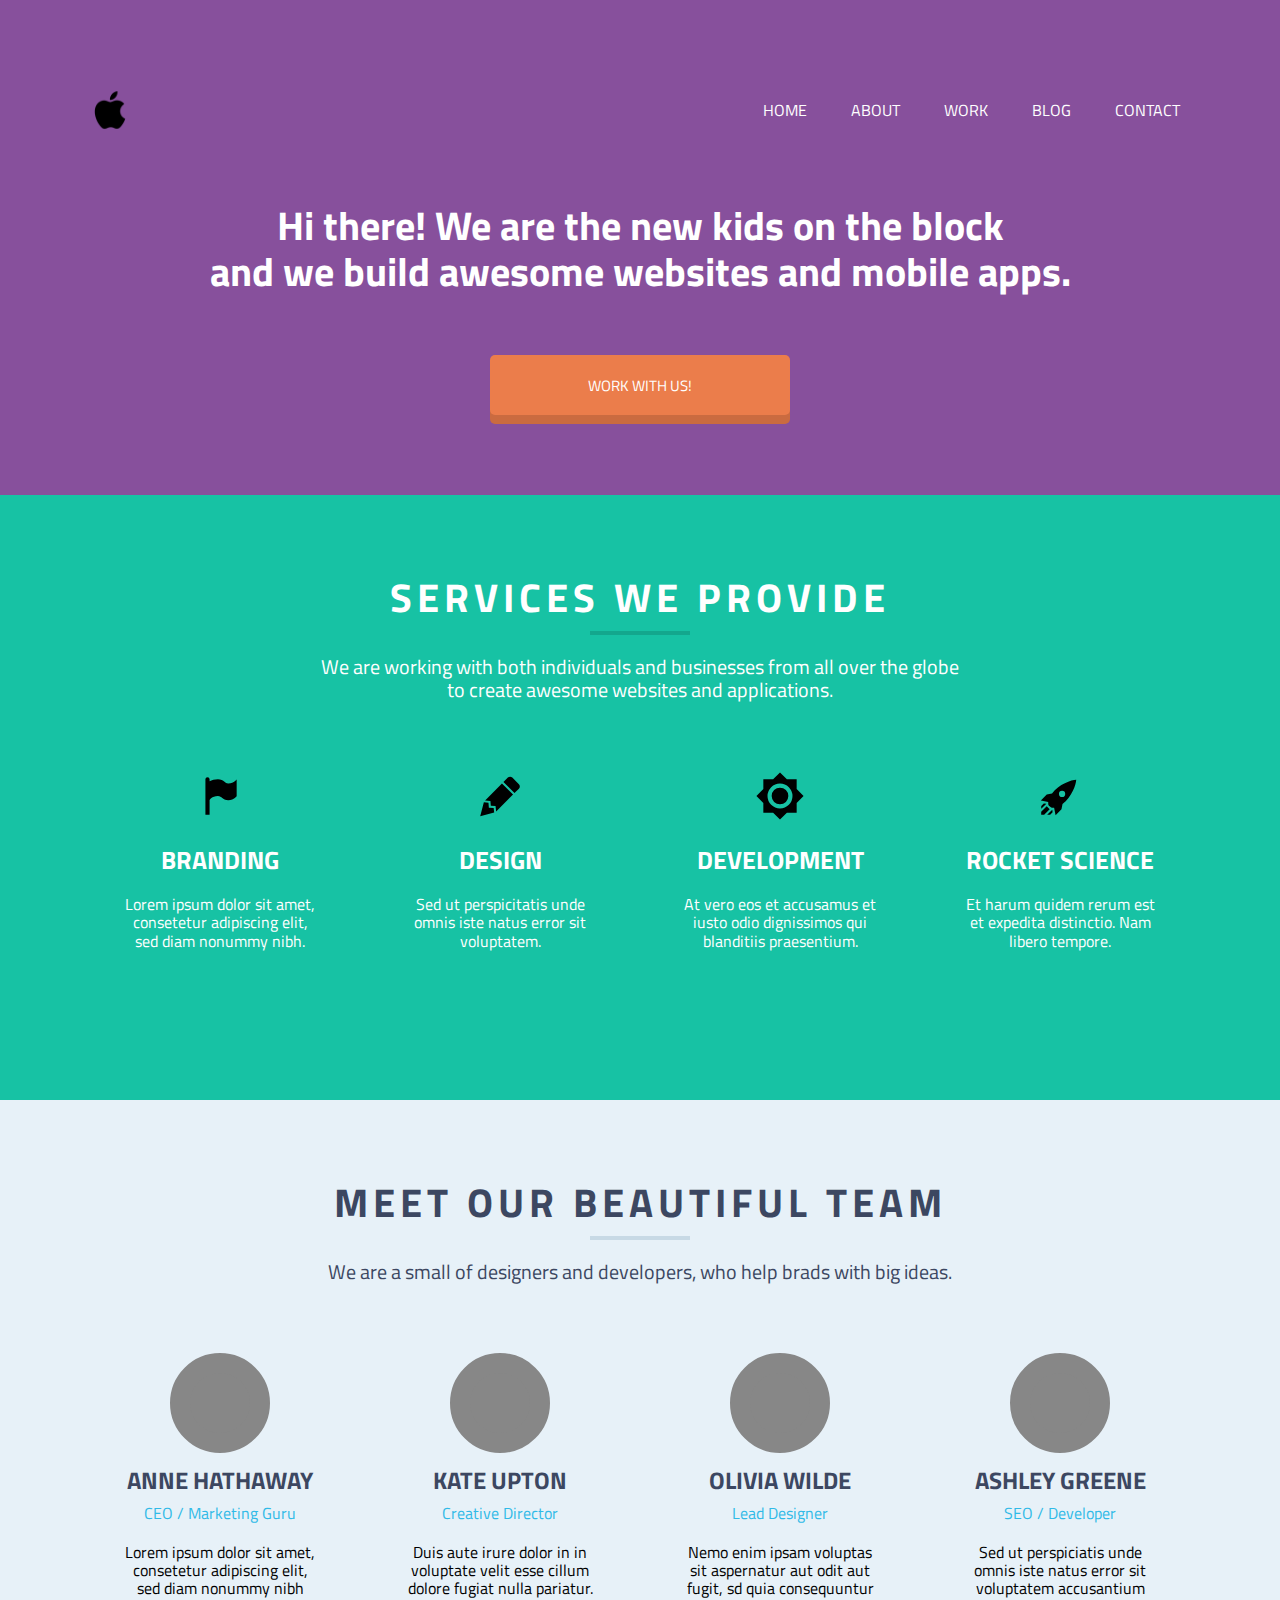
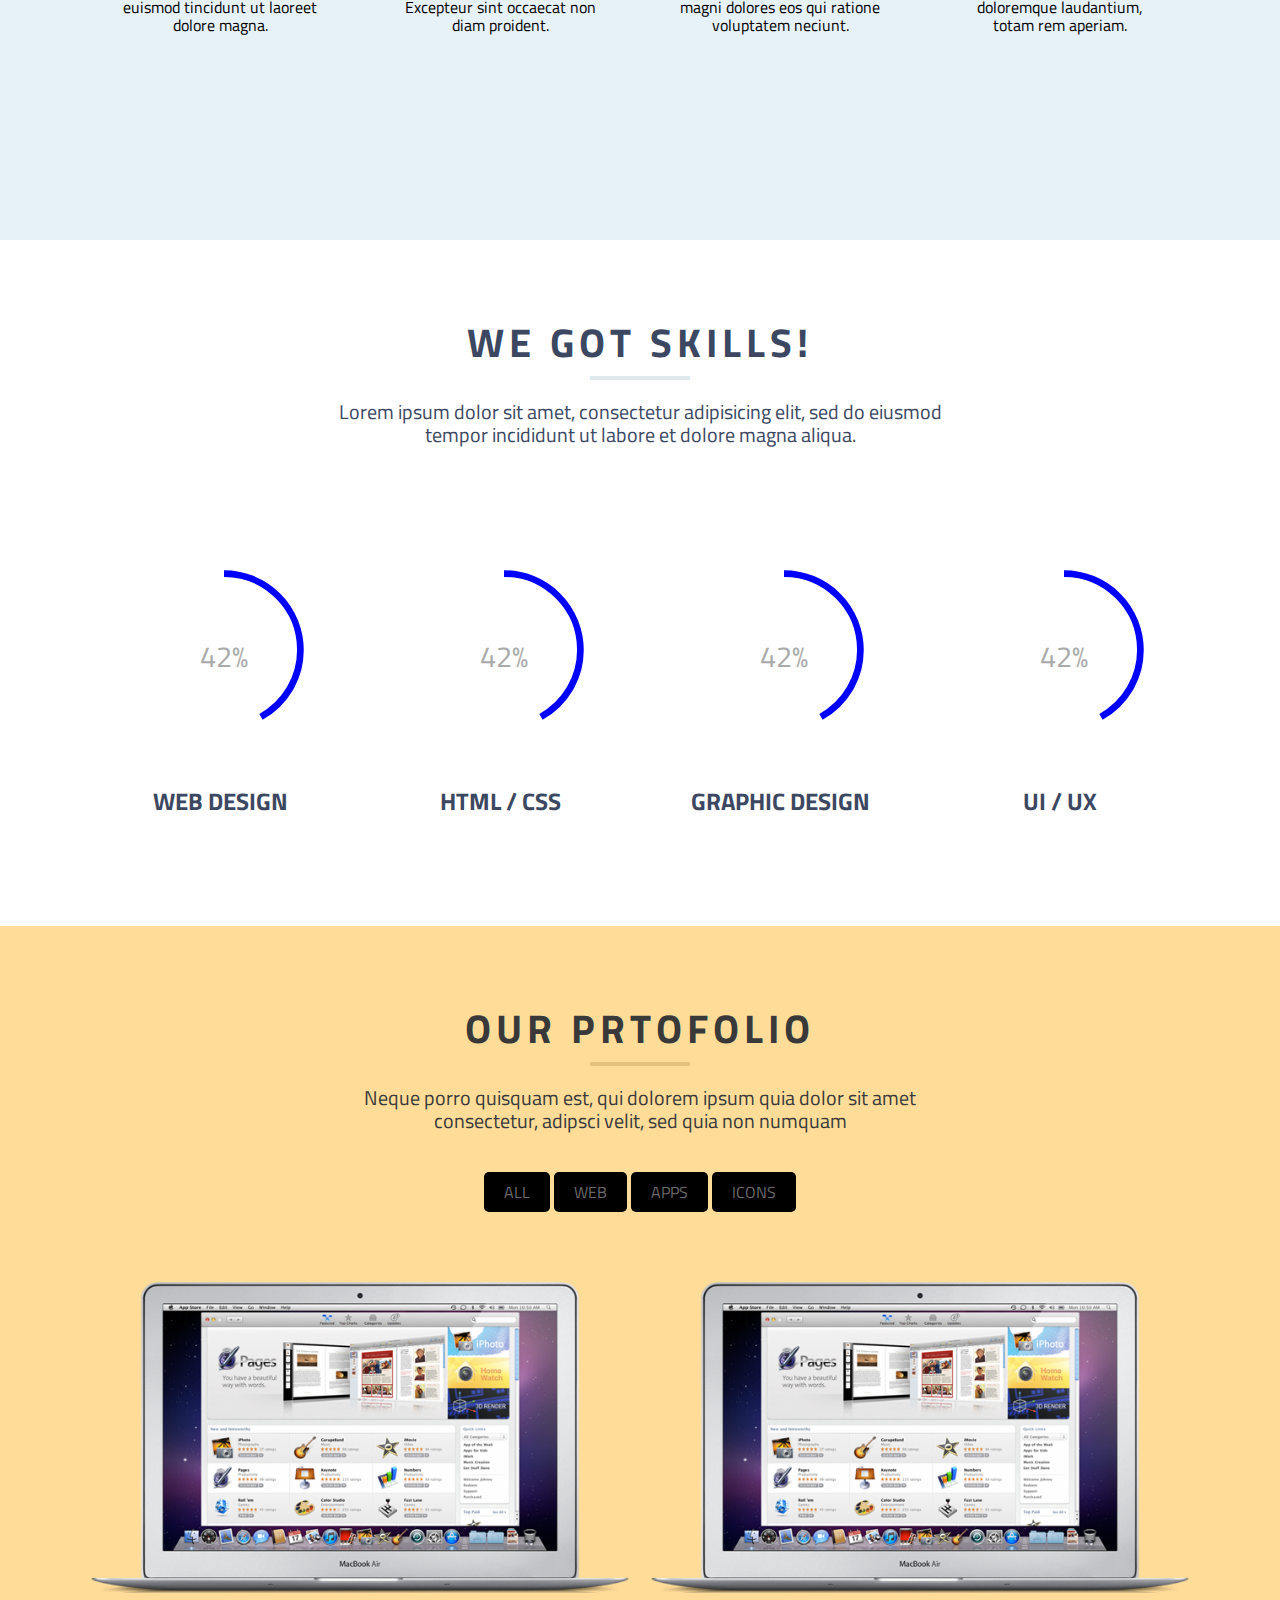
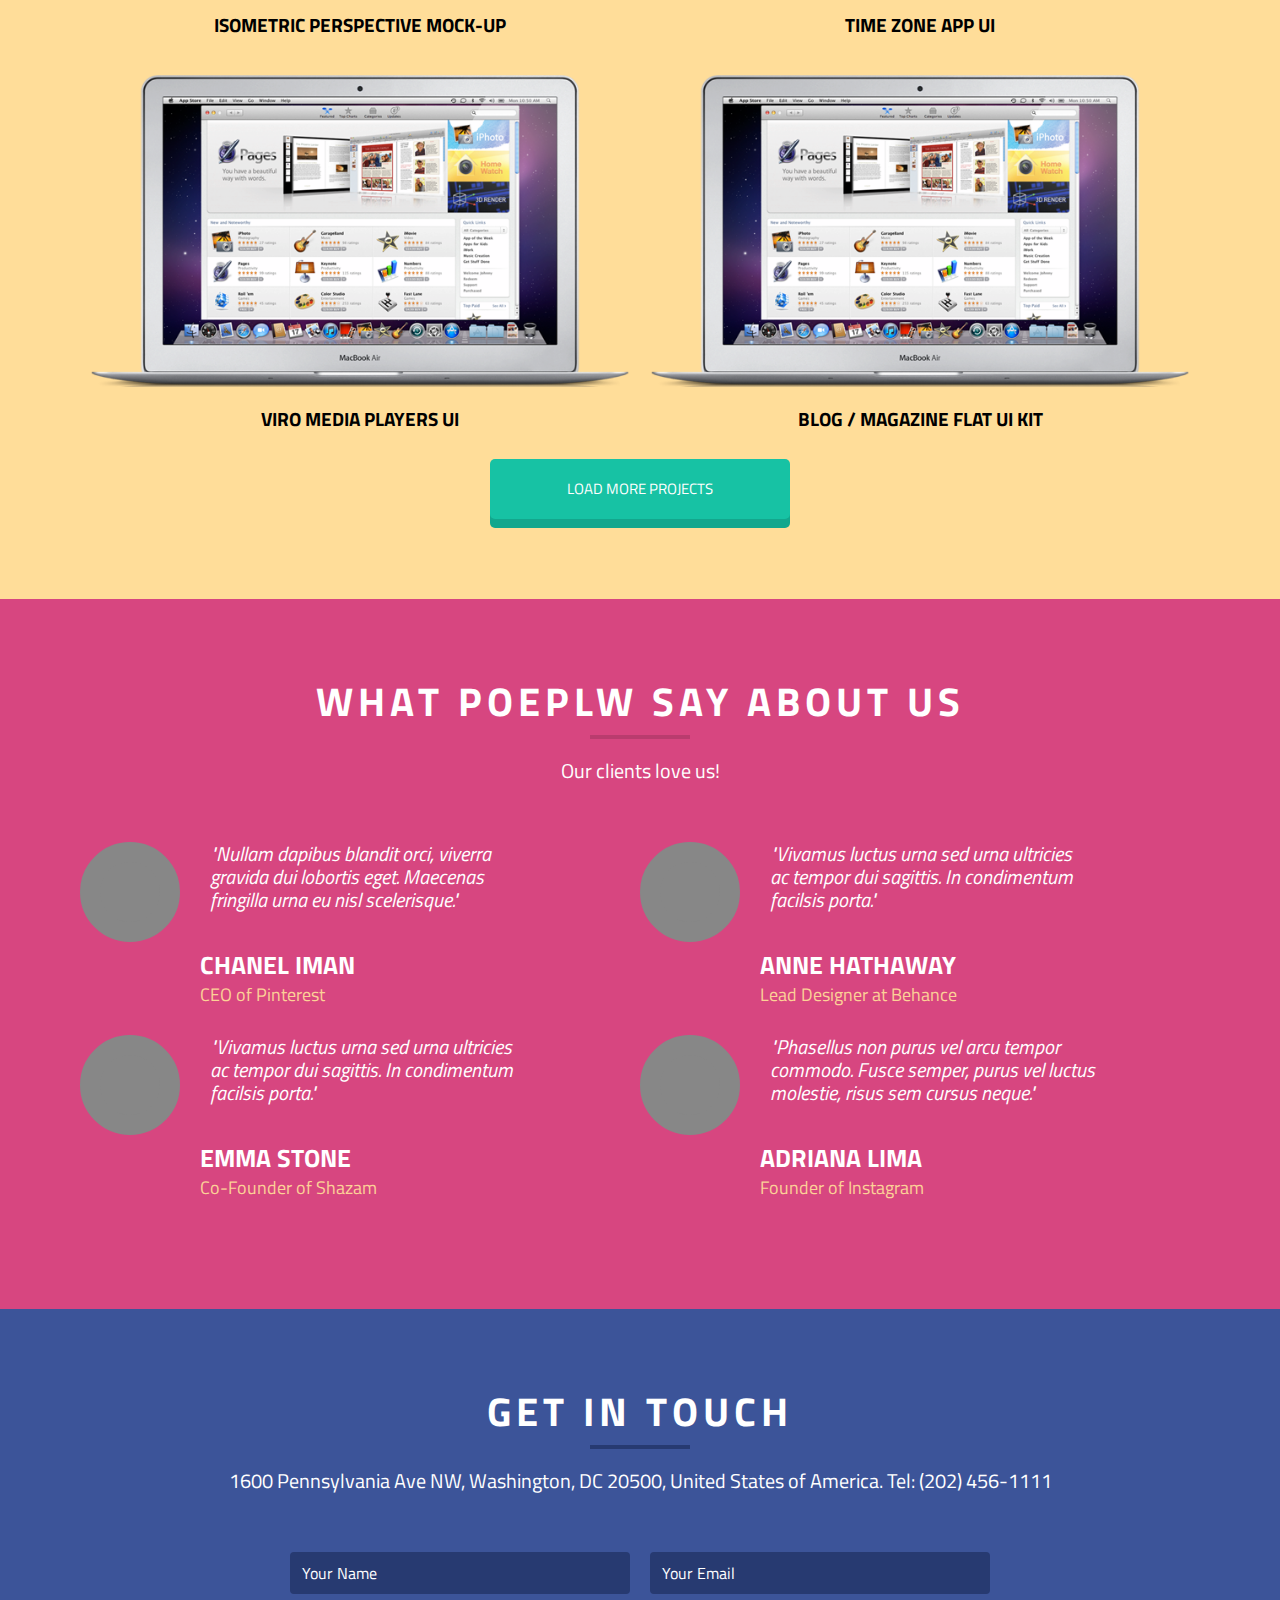
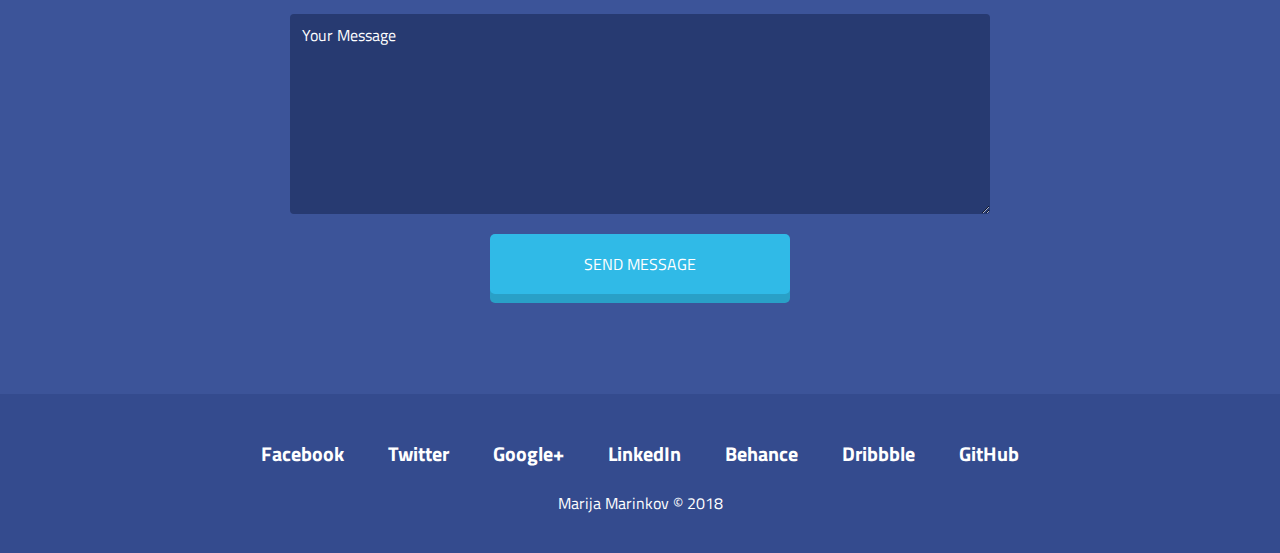
==== commit dc20dc6b: "added copyright to the footer" ====
--- a/index.html
+++ b/index.html
@@ -294,6 +294,7 @@
         <li><a href="https://github.com/" type="_blank">GitHub</a></li>
       </ul>
     </div>
+    <div class="copyright">Marija Marinkov © 2018</div>
   </div>
   <script type="text/javascript" src="js/jquery-3.3.1.js"></script>
   <script type="text/javascript" src="js/jquery.circliful.min.js"></script>
--- a/css/styles.css
+++ b/css/styles.css
@@ -395,6 +395,8 @@
   background: #273A71;
 }
 
+
+
 input[type=text], select, textarea {
     width: 80%;
     padding: 12px;
@@ -507,3 +509,10 @@
   color: #30BAE7;
   border-radius: 5px;
 }
+
+
+.copyright {
+  color: #fff;
+  text-align: center;
+  margin-top: 20px;
+}
